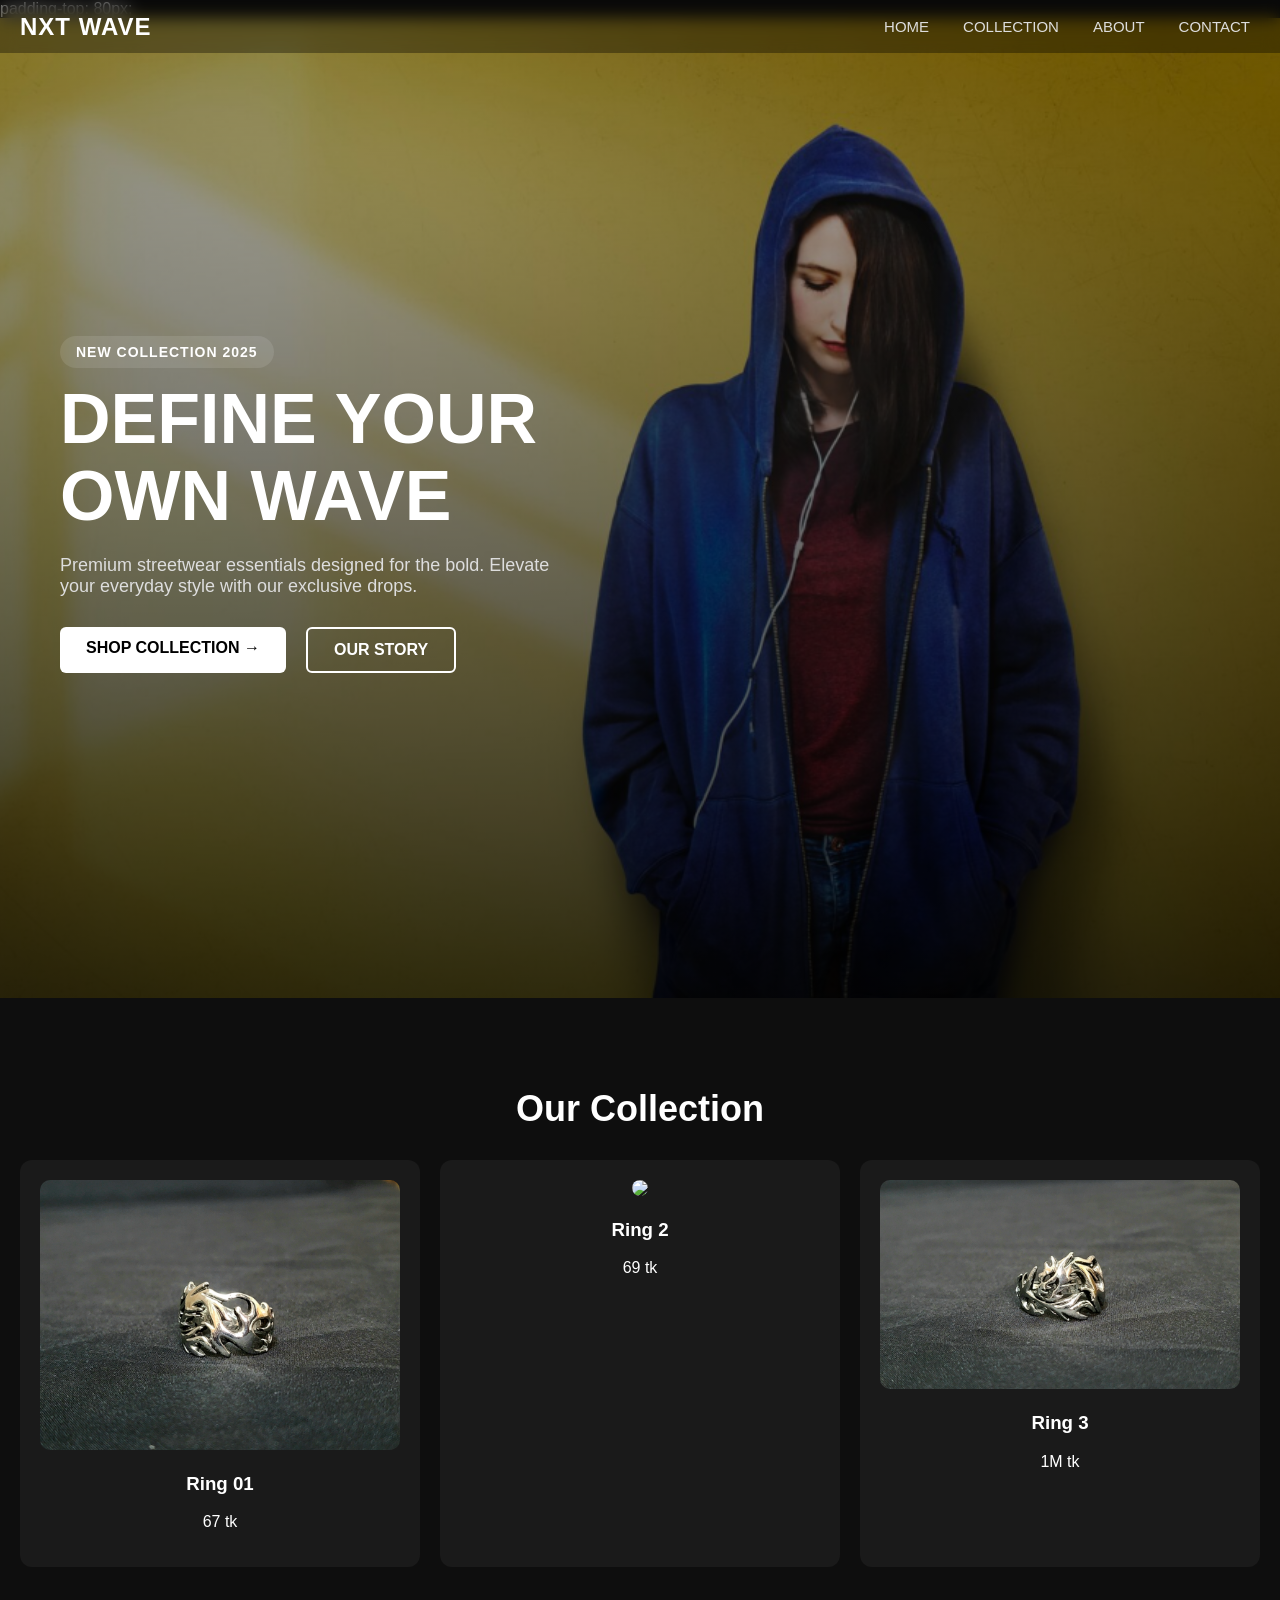
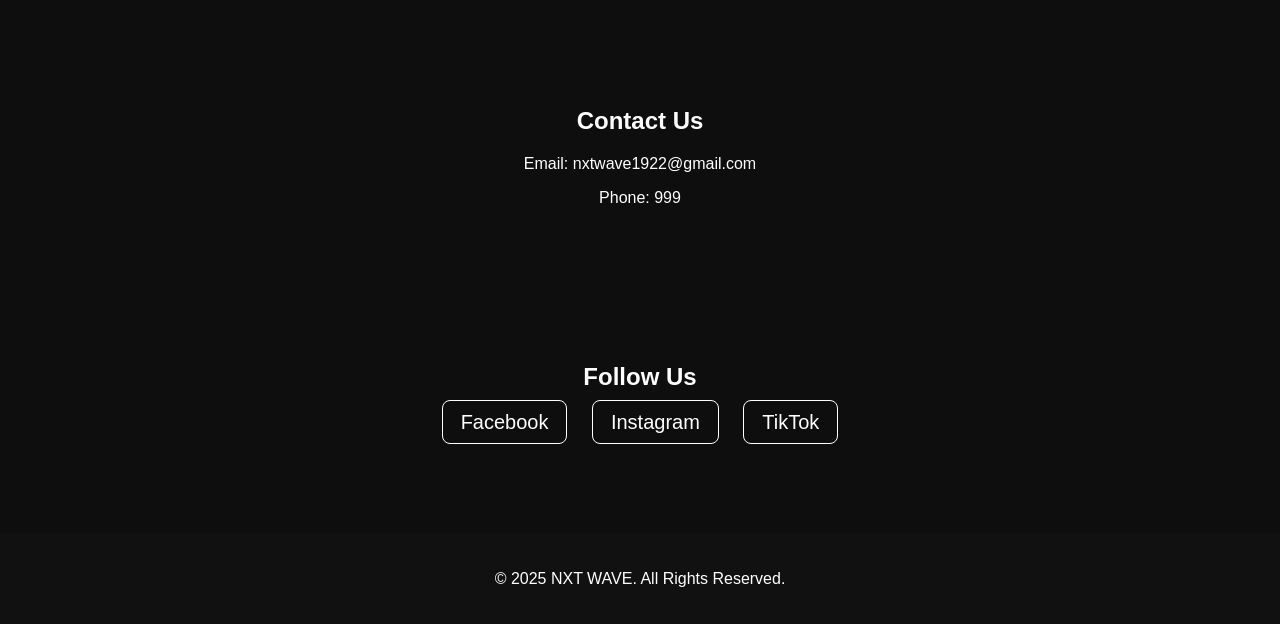
==== index.html @ fdcbdb02 "Add files via upload" ====
<!DOCTYPE html>
<html lang="en">
<head>
    <meta charset="UTF-8" />
    <meta name="viewport" content="width=device-width, initial-scale=1.0" />
    <title>NXT WAVE - Streetwear</title>

    <style>
        
       /* Neon pulsing glow effect */
@keyframes neonPulse {
    0%, 50% {
        box-shadow: 0 0 10px #292929, 0 0 10px #292929, 0 0 10px #292929;
    }
    50% {
        box-shadow: 0 0 10px #292929, 0 0 10px #292929, 0 0 10px #292929;
    }
}

header.glow {
    animation: neonPulse 1.5s infinite alternate;
    background: rgba(0, 0, 0, 0.6);
}


        body {
            margin: 0;
            font-family: Arial, sans-serif;
            background: #0e0e0e;
            color: #fff;
            scroll-behavior: smooth;
        }

        /* =========================
           HEADER
        ========================== */
        /* =========================
   HEADER (FIXED TOP)
========================== */
header {
    display: flex;
    justify-content: space-between;
    align-items: center;
    padding: 12px 20px;
    position: fixed;
    width: 100%;
    top: 0;
    left: 0;
    z-index: 9999;
    background: rgba(0,0,0,0.35);
    backdrop-filter: blur(8px);
    box-sizing: border-box;
}

/* Logo */
.logo span {
    font-size: 24px;
    font-weight: 800;
    letter-spacing: 1px;
}

/* NAVIGATION */
nav {
    display: flex;
    align-items: center;
    gap: 14px;        /* Reduced gap */
}

nav a {
    color: #ddd;
    text-decoration: none;
    font-size: 15px;
    font-weight: 500;
    padding: 6px 10px; /* No margin → no overflow */
    white-space: nowrap;
    transition: 0.3s;
}

nav a:hover {
    color: #fff;
}

/* MOBILE FIX */
@media (max-width: 600px) {

    header {
        padding: 10px 14px;
    }

    nav {
        gap: 10px;   /* tighter gap for small screens */
    }

    nav a {
        font-size: 13px;
        padding: 4px 6px;
    }

    .hero h1 {
        font-size: 40px;
    }
}

        .hero {
            position: relative;
            height: 100vh;
            width: 100%;
            background: url('hero-bg.png') center/cover no-repeat;
            display: flex;
            align-items: center;
            padding: 40px;
            color: white;
        }

        .hero .overlay {
            position: absolute;
            inset: 0;
            background: linear-gradient(
                to bottom,
                rgba(0,0,0,0.3),
                rgba(0,0,0,0.8)
            );
        }

        .hero-content {
            position: relative;
            max-width: 700px;
            z-index: 2;
            padding-left: 20px;
        }

        .tag {
            background: rgba(255,255,255,0.1);
            padding: 8px 16px;
            border-radius: 20px;
            font-size: 14px;
            letter-spacing: 1px;
            font-weight: bold;
        }

        .hero h1 {
            font-size: 70px;
            font-weight: 900;
            margin: 20px 0;
            line-height: 1.1;
        }

        .hero p {
            max-width: 500px;
            font-size: 18px;
            margin-bottom: 30px;
            color: #dddddd;
        }

        .hero-buttons {
            display: flex;
            gap: 20px;
        }

        .btn-white {
            background: white;
            color: black;
            padding: 12px 26px;
            border-radius: 6px;
            font-weight: bold;
            text-decoration: none;
            transition: 0.3s;
        }

        .btn-white:hover {
            opacity: 0.8;
        }

        .btn-outline {
            background: transparent;
            border: 2px solid white;
            color: white;
            padding: 12px 26px;
            border-radius: 6px;
            font-weight: bold;
            text-decoration: none;
            transition: 0.3s;
        }

        .btn-outline:hover {
            background: white;
            color: black;
        }

        /* =========================
           PRODUCTS SECTION
        ========================== */
        .products {
            padding: 60px 20px;
            text-align: center;
        }

        .products h2 {
            font-size: 36px;
            margin-bottom: 30px;
        }

        .product-grid {
            display: grid;
            grid-template-columns: repeat(auto-fit, minmax(250px, 1fr));
            gap: 20px;
        }

        .product {
            background: #1a1a1a;
            padding: 20px;
            border-radius: 12px;
            transition: 0.3s;
        }

        .product:hover {
            transform: scale(1.03);
        }

        .product img {
            width: 100%;
            border-radius: 10px;
        }

        /* =========================
           CONTACT + SOCIALS
        ========================== */
        .contact, .socials {
            padding: 60px 20px;
            text-align: center;
        }

        .socials a {
            color: white;
            text-decoration: none;
            padding: 10px 18px;
            border: 1px solid #fff;
            border-radius: 8px;
            font-size: 20px;
            margin: 0 10px;
            transition: 0.3s;
        }

        .socials a:hover {
            background: white;
            color: black;
        }

        /* =========================
           FOOTER
        ========================== */
        footer {
            text-align: center;
            padding: 20px;
            background: #111;
            margin-top: 40px;
        }
@media (max-width: 600px) {
    header {
        padding: 12px 15px;
    }

    nav a {
        margin-left: 10px;
        font-size: 14px;
    }

    .hero h1 {
        font-size: 42px;
    }
}

    </style>
</head>

<body>
padding-top: 80px; <!-- to offset fixed header -->
    <!-- NEW HEADER -->
    <header>
        <div class="logo">
            <span>NXT WAVE</span>
        </div>

        <nav>
            <a href="#hero">HOME</a>
            <a href="#products">COLLECTION</a>
            <a href="#about">ABOUT</a>
            <a href="#contact">CONTACT</a>
        </nav>
    </header>

    <!-- NEW HERO SECTION -->
    <section id="hero" class="hero">
        <div class="overlay"></div>

        <div class="hero-content">
            <span class="tag">NEW COLLECTION 2025</span>

            <h1>
                DEFINE YOUR<br>
                OWN WAVE
            </h1>

            <p>
                Premium streetwear essentials designed for the bold.
                Elevate your everyday style with our exclusive drops.
            </p>

            <div class="hero-buttons">
                <a href="#products" class="btn-white">SHOP COLLECTION →</a>
                <a href="#about" class="btn-outline">OUR STORY</a>
            </div>
        </div>
    </section>

    <!-- PRODUCTS SECTION -->
    <section id="products" class="products">
        <h2>Our Collection</h2>

        <div class="product-grid">

            <div class="product">
                <img src="ring1.jpg" />
                <h3>Ring 01</h3>
                <p>67 tk</p>
            </div>

            <div class="product">
                <img src="ring2.jpg" />
                <h3>Ring 2</h3>
                <p>69 tk</p>
            </div>

            <div class="product">
                <img src="ring3.jpg" />
                <h3>Ring 3</h3>
                <p>1M tk</p>
            </div>

        </div>
    </section>

    <!-- CONTACT SECTION -->
    <section id="contact" class="contact">
        <h2>Contact Us</h2>
        <p>Email: nxtwave1922@gmail.com</p>
        <p>Phone: 999</p>
    </section>

    <!-- SOCIALS -->
    <section id="socials" class="socials">
        <h2>Follow Us</h2>
        <a href="https://www.facebook.com/profile.php?id=61583204279632" target="_blank">Facebook</a>
        <a href="https://www.instagram.com/nxt.wave1922/" target="_blank">Instagram</a>
        <a href="https://www.tiktok.com/@nxtwave1922" target="_blank">TikTok</a>
    </section>

    <footer>
        <p>© 2025 NXT WAVE. All Rights Reserved.</p>
    </footer>
<script>
    const header = document.querySelector('header');

    window.addEventListener('scroll', () => {
        if (window.scrollY > 50) {  // Change 50 to control when glow appears
            header.classList.add('glow');
        } else {
            header.classList.remove('glow');
        }
    });
</script>

</body>
</html>
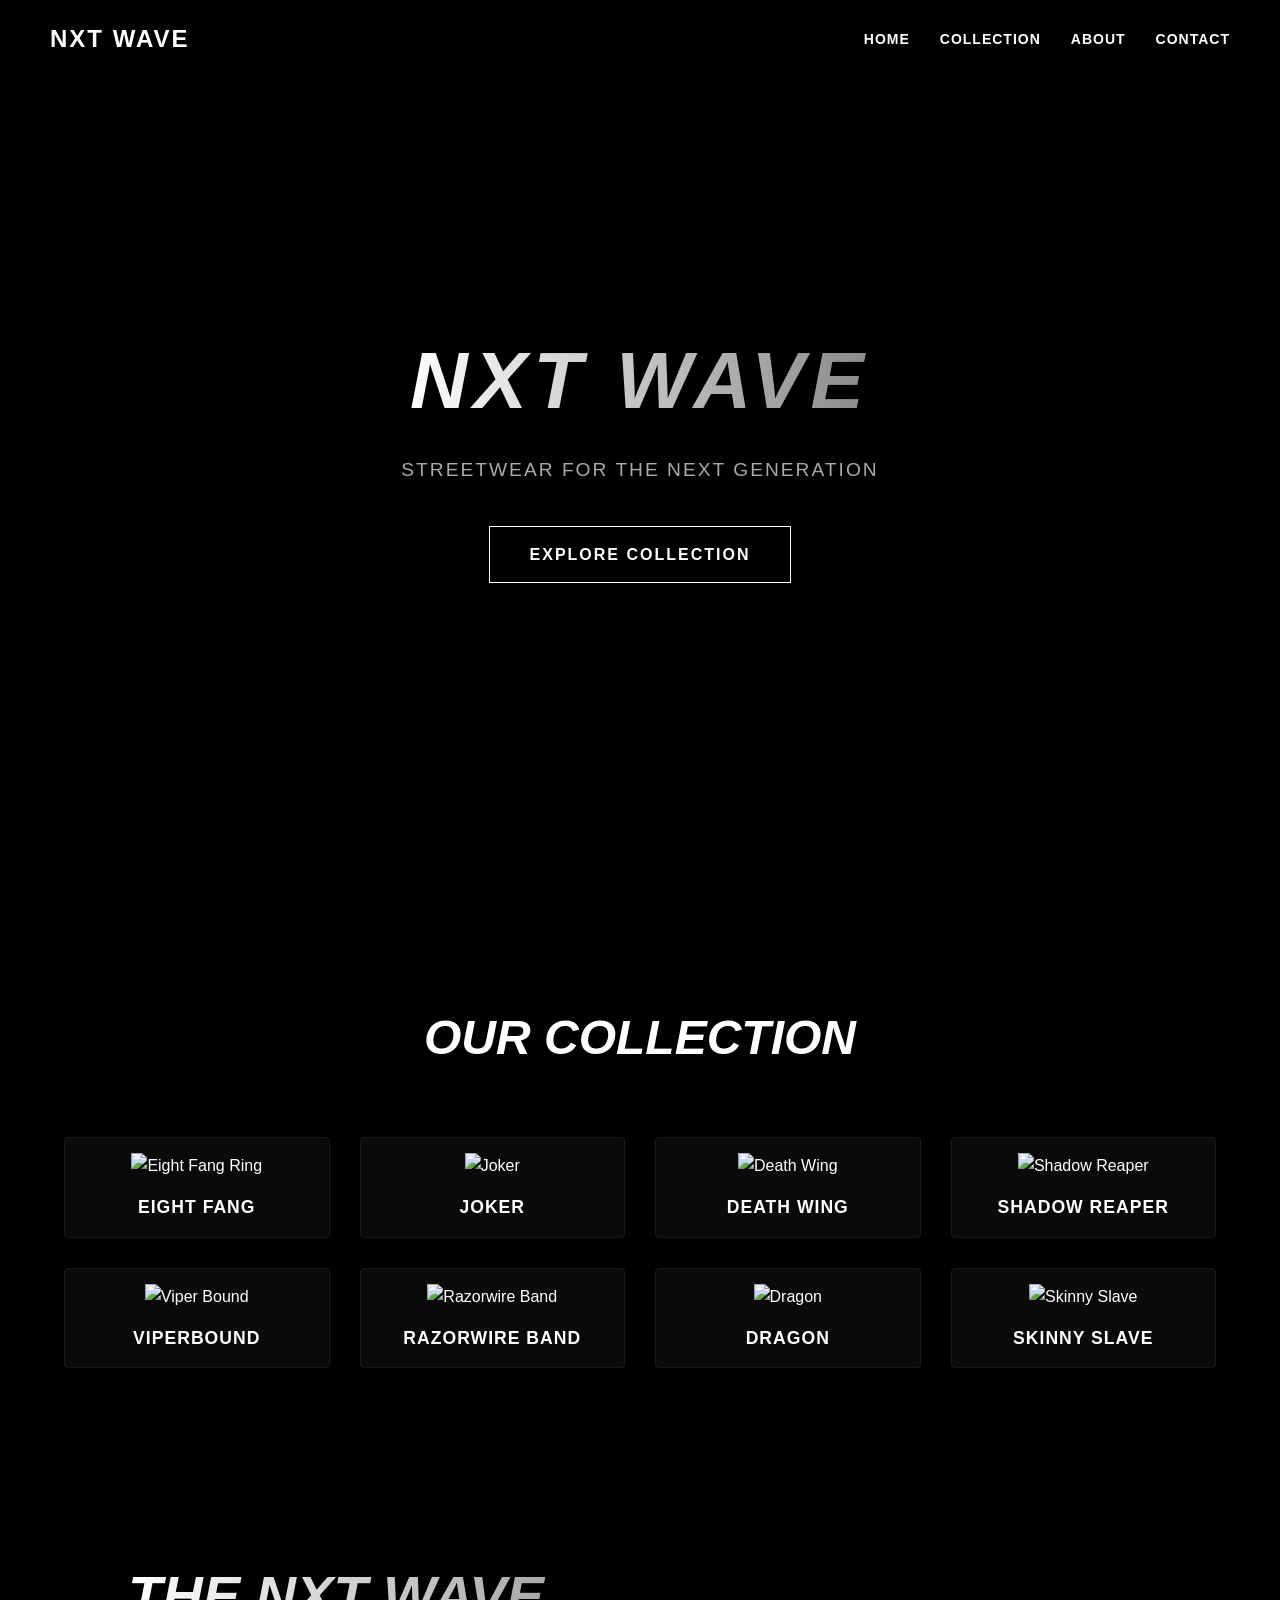
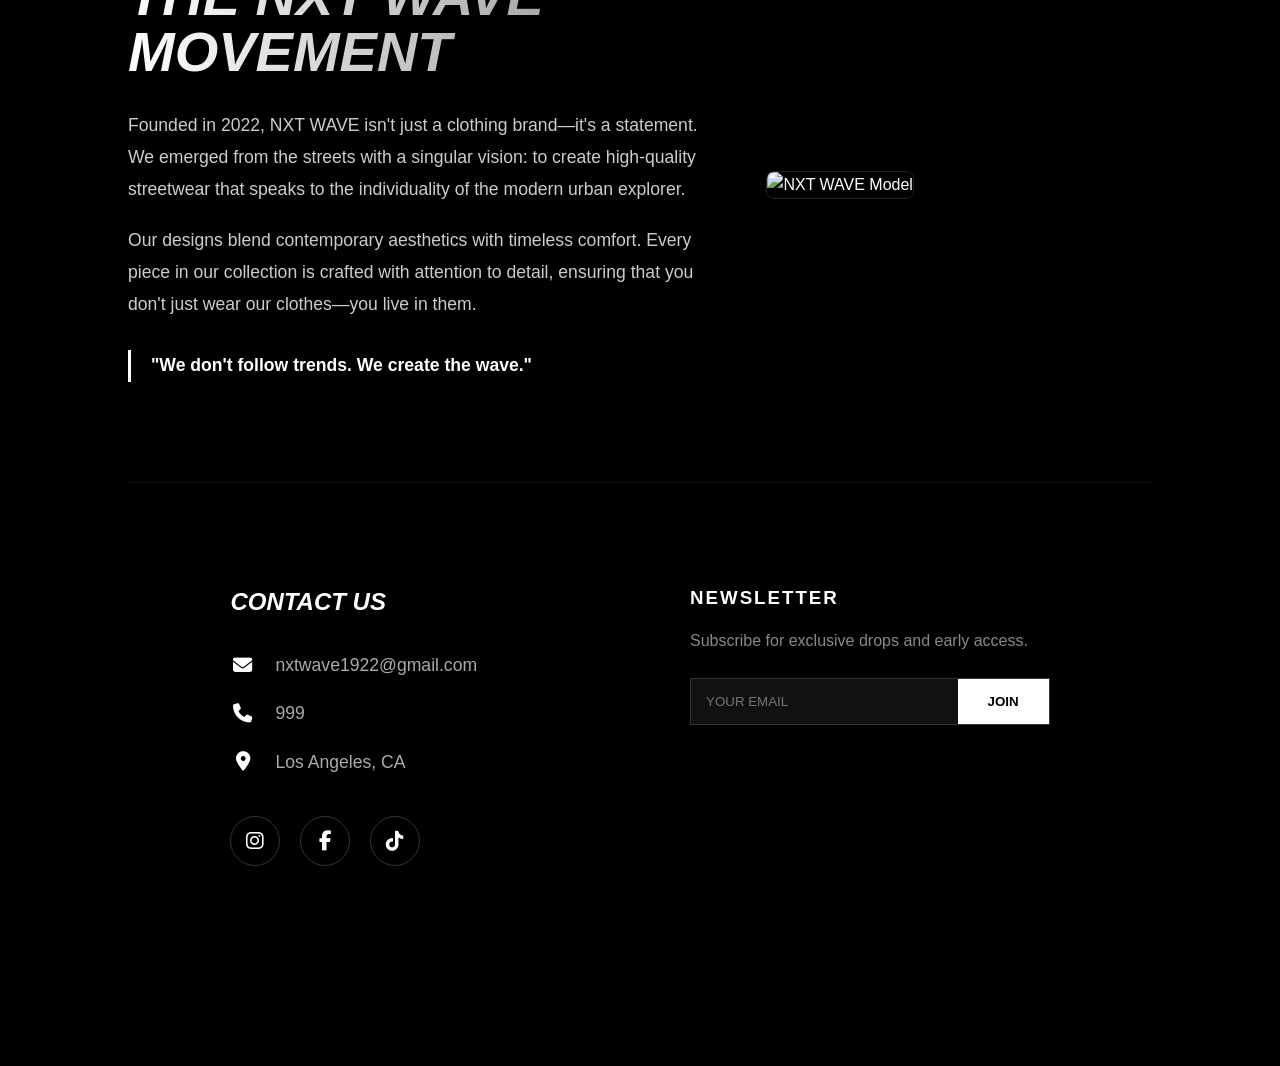
==== commit 9e5234e6: "Add files via upload" ====
--- a/index.html
+++ b/index.html
@@ -1,374 +1,146 @@
 <!DOCTYPE html>
 <html lang="en">
 <head>
-    <meta charset="UTF-8" />
-    <meta name="viewport" content="width=device-width, initial-scale=1.0" />
-    <title>NXT WAVE - Streetwear</title>
+    <link rel="stylesheet" href="https://cdnjs.cloudflare.com/ajax/libs/font-awesome/6.5.0/css/all.min.css">
+  <meta charset="UTF-8" />
+  <meta name="viewport" content="width=device-width, initial-scale=1.0" />
+  <title>NXT WAVE</title>
 
-    <style>
-        
-       /* Neon pulsing glow effect */
-@keyframes neonPulse {
-    0%, 50% {
-        box-shadow: 0 0 10px #292929, 0 0 10px #292929, 0 0 10px #292929;
-    }
-    50% {
-        box-shadow: 0 0 10px #292929, 0 0 10px #292929, 0 0 10px #292929;
-    }
-}
+  <!-- CSS link -->
+  <link rel="stylesheet" href="style.css">
+</head>
+<body>
 
-header.glow {
-    animation: neonPulse 1.5s infinite alternate;
-    background: rgba(0, 0, 0, 0.6);
-}
+  <!-- NAVBAR -->
+  <nav class="navbar">
+    <div class="logo">NXT WAVE</div>
+    <ul>
+      <li><a href="#home">Home</a></li>
+      <li><a href="#collection">Collection</a></li>
+      <li><a href="#about">About</a></li>
+      <li><a href="#contact">Contact</a></li>
+    </ul>
+  </nav>
+
+  <!-- HOME -->
+  <section id="home" class="home">
+  <div class="home-content">
+    <h1 class="brand">NXT WAVE</h1>
+    <p class="tagline">Streetwear for the Next Generation</p>
+
+    <a href="#collection" class="cta-btn">Explore Collection</a>
+  </div>
+</section>
 
 
-        body {
-            margin: 0;
-            font-family: Arial, sans-serif;
-            background: #0e0e0e;
-            color: #fff;
-            scroll-behavior: smooth;
-        }
+  <!-- COLLECTION -->
+<section id="collection" class="section collection">
+  <h2>Our Collection</h2>
+  <div class="product-grid">
+    <div class="product-card">
+      <img src="images/eight-fang.png" alt="Eight Fang Ring">
+      <h3>Eight Fang</h3>
+    </div>
 
-        /* =========================
-           HEADER
-        ========================== */
-        /* =========================
-   HEADER (FIXED TOP)
-========================== */
-header {
-    display: flex;
-    justify-content: space-between;
-    align-items: center;
-    padding: 12px 20px;
-    position: fixed;
-    width: 100%;
-    top: 0;
-    left: 0;
-    z-index: 9999;
-    background: rgba(0,0,0,0.35);
-    backdrop-filter: blur(8px);
-    box-sizing: border-box;
-}
+    <div class="product-card">
+      <img src="images/joker.png" alt="Joker">
+      <h3>Joker</h3>
+    </div>
 
-/* Logo */
-.logo span {
-    font-size: 24px;
-    font-weight: 800;
-    letter-spacing: 1px;
-}
+    <div class="product-card">
+      <img src="images/Death_Wing.png" alt="Death Wing">
+      <h3>Death Wing</h3>
+    </div>
 
-/* NAVIGATION */
-nav {
-    display: flex;
-    align-items: center;
-    gap: 14px;        /* Reduced gap */
-}
+    <div class="product-card">
+      <img src="images/shadow.png" alt="Shadow Reaper">
+      <h3>Shadow Reaper</h3>
+    </div>
 
-nav a {
-    color: #ddd;
-    text-decoration: none;
-    font-size: 15px;
-    font-weight: 500;
-    padding: 6px 10px; /* No margin → no overflow */
-    white-space: nowrap;
-    transition: 0.3s;
-}
+    <div class="product-card">
+      <img src="images/Viper Bound.png" alt="Viper Bound">
+      <h3>Viperbound</h3>
+    </div>
 
-nav a:hover {
-    color: #fff;
-}
+    <div class="product-card">
+      <img src="images/Razorwire Band.png" alt="Razorwire Band">
+      <h3>Razorwire Band</h3>
+    </div>
 
-/* MOBILE FIX */
-@media (max-width: 600px) {
+    <div class="product-card">
+      <img src="images/dragon.jpg" alt="Dragon">
+      <h3>Dragon</h3>
+    </div>
+     <div class="product-card">
+      <img src="images/Slave.jpg" alt="Skinny Slave">
+      <h3>Skinny Slave </h3>
+    </div>
+  </div>
+</section>
 
-    header {
-        padding: 10px 14px;
-    }
 
-    nav {
-        gap: 10px;   /* tighter gap for small screens */
-    }
+   
 
-    nav a {
-        font-size: 13px;
-        padding: 4px 6px;
-    }
+    <!-- Add more products here -->
+  </div>
+</section>
 
-    .hero h1 {
-        font-size: 40px;
-    }
-}
 
-        .hero {
-            position: relative;
-            height: 100vh;
-            width: 100%;
-            background: url('hero-bg.png') center/cover no-repeat;
-            display: flex;
-            align-items: center;
-            padding: 40px;
-            color: white;
-        }
+  <!-- ABOUT -->
+<section id="about" class="about-container">
+  <div class="about-content">
+    <div class="about-text">
+      <h1 class="about-title">THE NXT WAVE MOVEMENT</h1>
+      <p>Founded in 2022, NXT WAVE isn't just a clothing brand—it's a statement. We emerged from the streets with a singular vision: to create high-quality streetwear that speaks to the individuality of the modern urban explorer.</p>
+      <p>Our designs blend contemporary aesthetics with timeless comfort. Every piece in our collection is crafted with attention to detail, ensuring that you don't just wear our clothes—you live in them.</p>
+      <p class="about-quote">"We don't follow trends. We create the wave."</p>
+    </div>
+    <div class="about-image">
+      <img src="images/handimage-about.png" alt="NXT WAVE Model">
+    </div>
+  </div>
 
-        .hero .overlay {
-            position: absolute;
-            inset: 0;
-            background: linear-gradient(
-                to bottom,
-                rgba(0,0,0,0.3),
-                rgba(0,0,0,0.8)
-            );
-        }
+  
+<!-- CONTACT -->
+<section id="contact" class="section contact-container">
+  <div class="contact-grid">
+    
+    <div class="contact-info">
+      <h2>CONTACT US</h2>
+      
+      <div class="info-item">
+        <i class="fas fa-envelope"></i>
+        <p>nxtwave1922@gmail.com</p>
+      </div>
+      
+      <div class="info-item">
+        <i class="fas fa-phone"></i>
+        <p>999</p>
+      </div>
+      
+      <div class="info-item">
+        <i class="fas fa-map-marker-alt"></i>
+        <p>Los Angeles, CA</p>
+      </div>
 
-        .hero-content {
-            position: relative;
-            max-width: 700px;
-            z-index: 2;
-            padding-left: 20px;
-        }
+      <div class="socials">
+        <a href="https://www.instagram.com/nxt.wave1922/" target="_blank"><i class="fab fa-instagram"></i></a>
+        <a href="https://www.facebook.com/profile.php?id=61583204279632" target="_blank"><i class="fab fa-facebook-f"></i></a>
+        <a href="https://www.tiktok.com/@nxtwave1922" target="_blank"><i class="fab fa-tiktok"></i></a>
+      </div>
+    </div>
 
-        .tag {
-            background: rgba(255,255,255,0.1);
-            padding: 8px 16px;
-            border-radius: 20px;
-            font-size: 14px;
-            letter-spacing: 1px;
-            font-weight: bold;
-        }
+    <div class="contact-form-area">
+      <h3>NEWSLETTER</h3>
+      <p>Subscribe for exclusive drops and early access.</p>
+      <form class="newsletter-form">
+        <input type="email" placeholder="YOUR EMAIL" required>
+        <button type="submit">JOIN</button>
+      </form>
+    </div>
 
-        .hero h1 {
-            font-size: 70px;
-            font-weight: 900;
-            margin: 20px 0;
-            line-height: 1.1;
-        }
-
-        .hero p {
-            max-width: 500px;
-            font-size: 18px;
-            margin-bottom: 30px;
-            color: #dddddd;
-        }
-
-        .hero-buttons {
-            display: flex;
-            gap: 20px;
-        }
-
-        .btn-white {
-            background: white;
-            color: black;
-            padding: 12px 26px;
-            border-radius: 6px;
-            font-weight: bold;
-            text-decoration: none;
-            transition: 0.3s;
-        }
-
-        .btn-white:hover {
-            opacity: 0.8;
-        }
-
-        .btn-outline {
-            background: transparent;
-            border: 2px solid white;
-            color: white;
-            padding: 12px 26px;
-            border-radius: 6px;
-            font-weight: bold;
-            text-decoration: none;
-            transition: 0.3s;
-        }
-
-        .btn-outline:hover {
-            background: white;
-            color: black;
-        }
-
-        /* =========================
-           PRODUCTS SECTION
-        ========================== */
-        .products {
-            padding: 60px 20px;
-            text-align: center;
-        }
-
-        .products h2 {
-            font-size: 36px;
-            margin-bottom: 30px;
-        }
-
-        .product-grid {
-            display: grid;
-            grid-template-columns: repeat(auto-fit, minmax(250px, 1fr));
-            gap: 20px;
-        }
-
-        .product {
-            background: #1a1a1a;
-            padding: 20px;
-            border-radius: 12px;
-            transition: 0.3s;
-        }
-
-        .product:hover {
-            transform: scale(1.03);
-        }
-
-        .product img {
-            width: 100%;
-            border-radius: 10px;
-        }
-
-        /* =========================
-           CONTACT + SOCIALS
-        ========================== */
-        .contact, .socials {
-            padding: 60px 20px;
-            text-align: center;
-        }
-
-        .socials a {
-            color: white;
-            text-decoration: none;
-            padding: 10px 18px;
-            border: 1px solid #fff;
-            border-radius: 8px;
-            font-size: 20px;
-            margin: 0 10px;
-            transition: 0.3s;
-        }
-
-        .socials a:hover {
-            background: white;
-            color: black;
-        }
-
-        /* =========================
-           FOOTER
-        ========================== */
-        footer {
-            text-align: center;
-            padding: 20px;
-            background: #111;
-            margin-top: 40px;
-        }
-@media (max-width: 600px) {
-    header {
-        padding: 12px 15px;
-    }
-
-    nav a {
-        margin-left: 10px;
-        font-size: 14px;
-    }
-
-    .hero h1 {
-        font-size: 42px;
-    }
-}
-
-    </style>
-</head>
-
-<body>
-padding-top: 80px; <!-- to offset fixed header -->
-    <!-- NEW HEADER -->
-    <header>
-        <div class="logo">
-            <span>NXT WAVE</span>
-        </div>
-
-        <nav>
-            <a href="#hero">HOME</a>
-            <a href="#products">COLLECTION</a>
-            <a href="#about">ABOUT</a>
-            <a href="#contact">CONTACT</a>
-        </nav>
-    </header>
-
-    <!-- NEW HERO SECTION -->
-    <section id="hero" class="hero">
-        <div class="overlay"></div>
-
-        <div class="hero-content">
-            <span class="tag">NEW COLLECTION 2025</span>
-
-            <h1>
-                DEFINE YOUR<br>
-                OWN WAVE
-            </h1>
-
-            <p>
-                Premium streetwear essentials designed for the bold.
-                Elevate your everyday style with our exclusive drops.
-            </p>
-
-            <div class="hero-buttons">
-                <a href="#products" class="btn-white">SHOP COLLECTION →</a>
-                <a href="#about" class="btn-outline">OUR STORY</a>
-            </div>
-        </div>
-    </section>
-
-    <!-- PRODUCTS SECTION -->
-    <section id="products" class="products">
-        <h2>Our Collection</h2>
-
-        <div class="product-grid">
-
-            <div class="product">
-                <img src="ring1.jpg" />
-                <h3>Ring 01</h3>
-                <p>67 tk</p>
-            </div>
-
-            <div class="product">
-                <img src="ring2.jpg" />
-                <h3>Ring 2</h3>
-                <p>69 tk</p>
-            </div>
-
-            <div class="product">
-                <img src="ring3.jpg" />
-                <h3>Ring 3</h3>
-                <p>1M tk</p>
-            </div>
-
-        </div>
-    </section>
-
-    <!-- CONTACT SECTION -->
-    <section id="contact" class="contact">
-        <h2>Contact Us</h2>
-        <p>Email: nxtwave1922@gmail.com</p>
-        <p>Phone: 999</p>
-    </section>
-
-    <!-- SOCIALS -->
-    <section id="socials" class="socials">
-        <h2>Follow Us</h2>
-        <a href="https://www.facebook.com/profile.php?id=61583204279632" target="_blank">Facebook</a>
-        <a href="https://www.instagram.com/nxt.wave1922/" target="_blank">Instagram</a>
-        <a href="https://www.tiktok.com/@nxtwave1922" target="_blank">TikTok</a>
-    </section>
-
-    <footer>
-        <p>© 2025 NXT WAVE. All Rights Reserved.</p>
-    </footer>
-<script>
-    const header = document.querySelector('header');
-
-    window.addEventListener('scroll', () => {
-        if (window.scrollY > 50) {  // Change 50 to control when glow appears
-            header.classList.add('glow');
-        } else {
-            header.classList.remove('glow');
-        }
-    });
-</script>
-
+  </div> </section>
+  <!-- JS link -->
+  <script src="script.js"></script>
 </body>
 </html>
--- a/style.css
+++ b/style.css
@@ -0,0 +1,431 @@
+/* GLOBAL STYLES */
+* {
+  margin: 0;
+  padding: 0;
+  box-sizing: border-box;
+}
+
+html {
+  scroll-behavior: smooth;
+}
+
+body {
+  font-family: Arial, sans-serif;
+  background: #000;
+  color: #fff;
+  line-height: 1.6;
+}
+
+/* NAVBAR */
+.navbar {
+  position: fixed;
+  top: 0;
+  width: 100%;
+  padding: 20px 50px;
+  display: flex;
+  justify-content: space-between;
+  align-items: center;
+  background: rgba(0, 0, 0, 0.8);
+  backdrop-filter: blur(10px);
+  transition: background 0.3s ease;
+  z-index: 1000;
+}
+
+.logo {
+  font-size: 24px;
+  font-weight: 900;
+  letter-spacing: 2px;
+  text-transform: uppercase;
+}
+
+.navbar ul {
+  list-style: none;
+  display: flex;
+  gap: 30px;
+}
+
+.navbar a {
+  color: white;
+  text-decoration: none;
+  font-size: 14px;
+  font-weight: 600;
+  text-transform: uppercase;
+  letter-spacing: 1px;
+  transition: color 0.3s;
+}
+
+.navbar a:hover {
+  color: #888;
+}
+
+/* HOME SECTION */
+.home {
+  min-height: 100vh;
+  display: flex;
+  align-items: center;
+  justify-content: center;
+  text-align: center;
+  background: 
+    linear-gradient(rgba(0,0,0,0.6), rgba(0,0,0,0.9)),
+    url("images/hero.webp");
+  background-size: cover;
+  background-position: center;
+  background-attachment: fixed;
+}
+
+.home-content {
+  animation: fadeUp 1.2s ease;
+}
+
+.brand {
+  font-size: clamp(48px, 8vw, 80px);
+  letter-spacing: 6px;
+  font-weight: 900;
+  font-style: italic;
+  background: linear-gradient(90deg, #ffffff, #888888);
+  -webkit-background-clip: text;
+  -webkit-text-fill-color: transparent;
+  text-transform: uppercase;
+}
+
+.tagline {
+  margin-top: 10px;
+  font-size: 1.2rem;
+  color: #aaa;
+  letter-spacing: 2px;
+  text-transform: uppercase;
+}
+
+.cta-btn {
+  display: inline-block;
+  margin-top: 40px;
+  padding: 15px 40px;
+  border: 1px solid white;
+  color: white;
+  text-decoration: none;
+  font-weight: bold;
+  letter-spacing: 2px;
+  text-transform: uppercase;
+  transition: 0.4s ease;
+}
+
+.cta-btn:hover {
+  background: white;
+  color: black;
+  box-shadow: 0 0 20px rgba(255,255,255,0.4);
+}
+
+/* COLLECTION SECTION */
+.section {
+  padding: 100px 5%;
+}
+
+.collection h2 {
+  text-align: center;
+  margin-bottom: 60px;
+  font-size: 3rem;
+  text-transform: uppercase;
+  font-style: italic;
+}
+
+.product-grid {
+  display: grid;
+  grid-template-columns: repeat(auto-fit, minmax(250px, 1fr));
+  gap: 30px;
+}
+
+.product-card {
+  background: #0a0a0a;
+  border: 1px solid #1a1a1a;
+  border-radius: 4px;
+  text-align: center;
+  padding: 15px;
+  transition: all 0.3s ease;
+}
+
+.product-card img {
+  width: 100%;
+  aspect-ratio: 3/4;
+  object-fit: cover;
+  margin-bottom: 15px;
+}
+
+.product-card h3 {
+  font-size: 1.1rem;
+  text-transform: uppercase;
+  letter-spacing: 1px;
+}
+
+.product-card:hover {
+  border-color: #555;
+  transform: translateY(-5px);
+}
+
+/* ABOUT SECTION */
+/* Adjusted About Section (Dark Theme) */
+.about-container {
+  padding: 100px 10%;
+  background: #000; /* Matches your body */
+  color: #fff;
+}
+
+.about-content {
+  display: flex;
+  align-items: center;
+  gap: 60px;
+  margin-bottom: 80px;
+}
+
+.about-text {
+  flex: 1.2; /* Gives text a bit more room */
+}
+
+.about-title {
+  font-size: 3.5rem;
+  font-weight: 900;
+  font-style: italic;
+  text-transform: uppercase;
+  line-height: 1;
+  margin-bottom: 30px;
+  /* Matching your .brand gradient style slightly */
+  background: linear-gradient(90deg, #ffffff, #888888);
+  -webkit-background-clip: text;
+  -webkit-text-fill-color: transparent;
+}
+
+.about-text p {
+  line-height: 1.8;
+  margin-bottom: 20px;
+  color: #ccc; /* Softer white for readability */
+  font-size: 1.1rem;
+}
+
+.about-quote {
+  font-weight: bold;
+  font-size: 1.3rem;
+  color: #fff !important;
+  margin-top: 30px;
+  border-left: 3px solid #fff; /* Adds a clean vertical line */
+  padding-left: 20px;
+}
+
+.about-image {
+  flex: 0.8;
+}
+
+.about-image img {
+  width: 100%;
+  border-radius: 8px;
+  filter: grayscale(20%); /* Optional: gives a moodier streetwear look */
+  border: 1px solid #222;
+}
+
+/* Bottom Footer/Newsletter Info */
+.footer-info {
+  display: flex;
+  justify-content: space-between;
+  border-top: 1px solid #222; /* Subtle dark divider */
+  padding-top: 50px;
+  gap: 40px;
+}
+
+.footer-info h3 {
+  font-weight: bold;
+  margin-bottom: 20px;
+  letter-spacing: 2px;
+  font-size: 1.2rem;
+  color: #fff;
+}
+
+.contact-us p {
+  color: #aaa;
+  margin-bottom: 10px;
+  display: flex;
+  align-items: center;
+  gap: 10px;
+}
+
+.newsletter-form {
+  display: flex;
+  margin-top: 15px;
+}
+
+.newsletter-form input {
+  padding: 12px;
+  border: 1px solid #333;
+  background: #111; /* Dark input field */
+  color: #fff;
+  flex-grow: 1;
+}
+
+.newsletter-form button {
+  background: #fff;
+  color: #000;
+  border: none;
+  padding: 10px 25px;
+  cursor: pointer;
+  font-weight: bold;
+  transition: 0.3s;
+}
+
+.newsletter-form button:hover {
+  background: #ccc;
+}
+
+/* Bottom Info/Newsletter Styling */
+.footer-info {
+  display: flex;
+  justify-content: space-between;
+  border-top: 1px solid #ddd;
+  padding-top: 40px;
+}
+
+.footer-info h3 {
+  font-weight: bold;
+  margin-bottom: 15px;
+  letter-spacing: 1px;
+}
+
+.newsletter-form {
+  display: flex;
+  margin-top: 15px;
+}
+
+.newsletter-form input {
+  padding: 10px;
+  border: 1px solid #eee;
+  background: #f9f9f9;
+  flex-grow: 1;
+}
+
+.newsletter-form button {
+  background: #000;
+  color: #fff;
+  border: none;
+  padding: 10px 25px;
+  cursor: pointer;
+  font-weight: bold;
+}
+/* CONTACT & NEWSLETTER SECTION (FIXED ALIGNMENT) */
+.contact-container {
+  padding: 100px 10%;
+  background: #000;
+  border-top: 1px solid #111;
+}
+
+.contact-grid {
+  display: flex;
+  justify-content: space-between;
+  gap: 100px; /* Space between Info and Newsletter */
+  flex-wrap: wrap;
+}
+
+.contact-info, .contact-form-area {
+  flex: 1;
+  min-width: 300px;
+}
+
+.contact-info h2 {
+  margin-bottom: 30px;
+  font-style: italic;
+}
+
+/* Icons side-by-side with text */
+.info-item {
+  display: flex;
+  align-items: center;
+  gap: 20px;
+  margin-bottom: 20px;
+}
+
+.info-item i {
+  font-size: 1.2rem;
+  color: #fff;
+  width: 25px; /* Ensures text aligns vertically even if icons have different widths */
+  text-align: center;
+}
+
+.info-item p {
+  color: #aaa;
+  font-size: 1.1rem;
+}
+
+/* Newsletter Styles */
+.contact-form-area h3 {
+  letter-spacing: 2px;
+  margin-bottom: 15px;
+}
+
+.contact-form-area p {
+  color: #888;
+  margin-bottom: 25px;
+}
+
+.newsletter-form {
+  display: flex;
+  border: 1px solid #333;
+}
+
+.newsletter-form input {
+  background: #111;
+  border: none;
+  padding: 15px;
+  color: white;
+  flex-grow: 1;
+  outline: none;
+}
+
+.newsletter-form button {
+  background: #fff;
+  color: #000;
+  border: none;
+  padding: 0 30px;
+  font-weight: 900;
+  text-transform: uppercase;
+  cursor: pointer;
+  transition: 0.3s;
+}
+
+.newsletter-form button:hover {
+  background: #888;
+}
+
+/* SOCIAL ICONS (No Underlines) */
+.socials {
+  margin-top: 40px;
+  display: flex;
+  gap: 20px;
+}
+
+.socials a {
+  text-decoration: none !important;
+  width: 50px;
+  height: 50px;
+  display: flex;
+  align-items: center;
+  justify-content: center;
+  color: white;
+  font-size: 20px;
+  border: 1px solid #333;
+  border-radius: 50%;
+  transition: 0.3s;
+}
+
+.socials a:hover {
+  background: white;
+  color: black;
+  transform: translateY(-5px);
+}
+
+/* ANIMATIONS */
+@keyframes fadeUp {
+  from { opacity: 0; transform: translateY(40px); }
+  to { opacity: 1; transform: translateY(0); }
+}
+
+/* MOBILE ADJUSTMENTS */
+@media (max-width: 768px) {
+  .navbar { padding: 15px 20px; }
+  .contact-grid { gap: 50px; }
+  .about-title { font-size: 2.5rem; }
+}
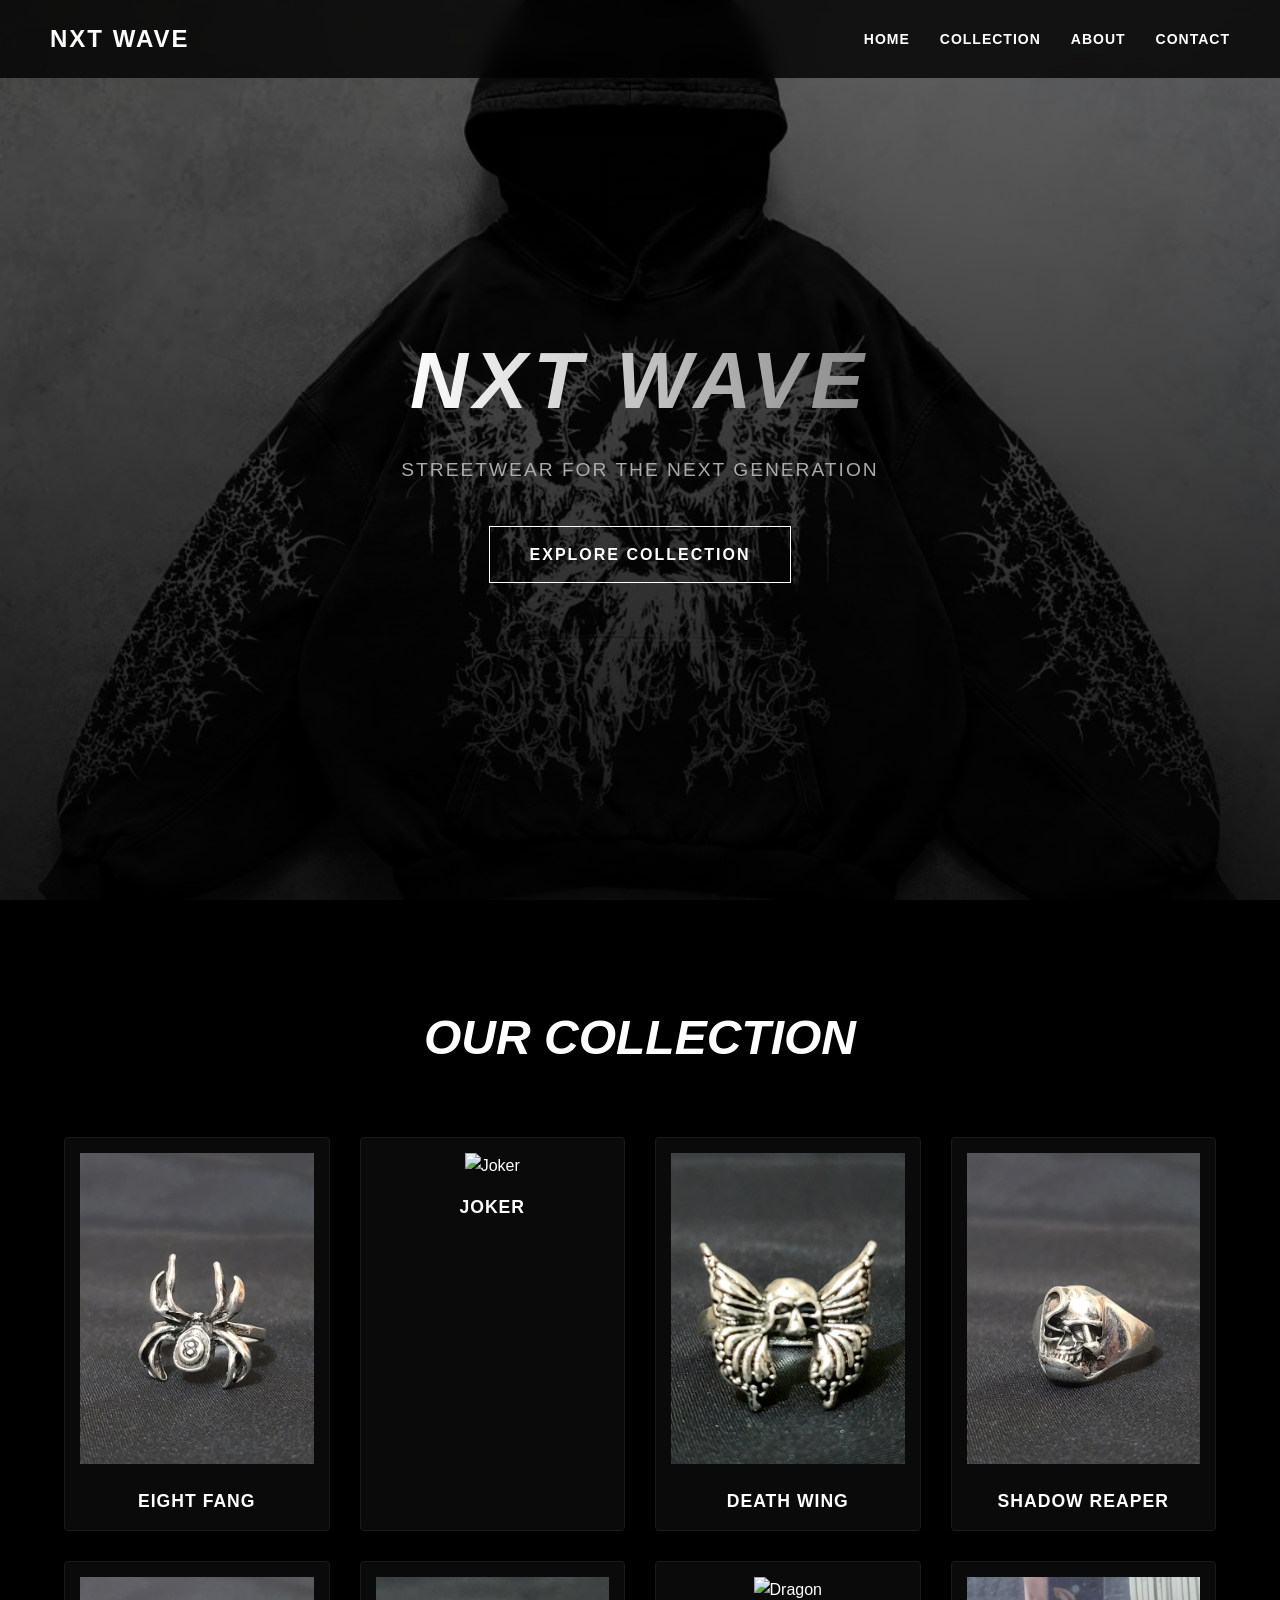
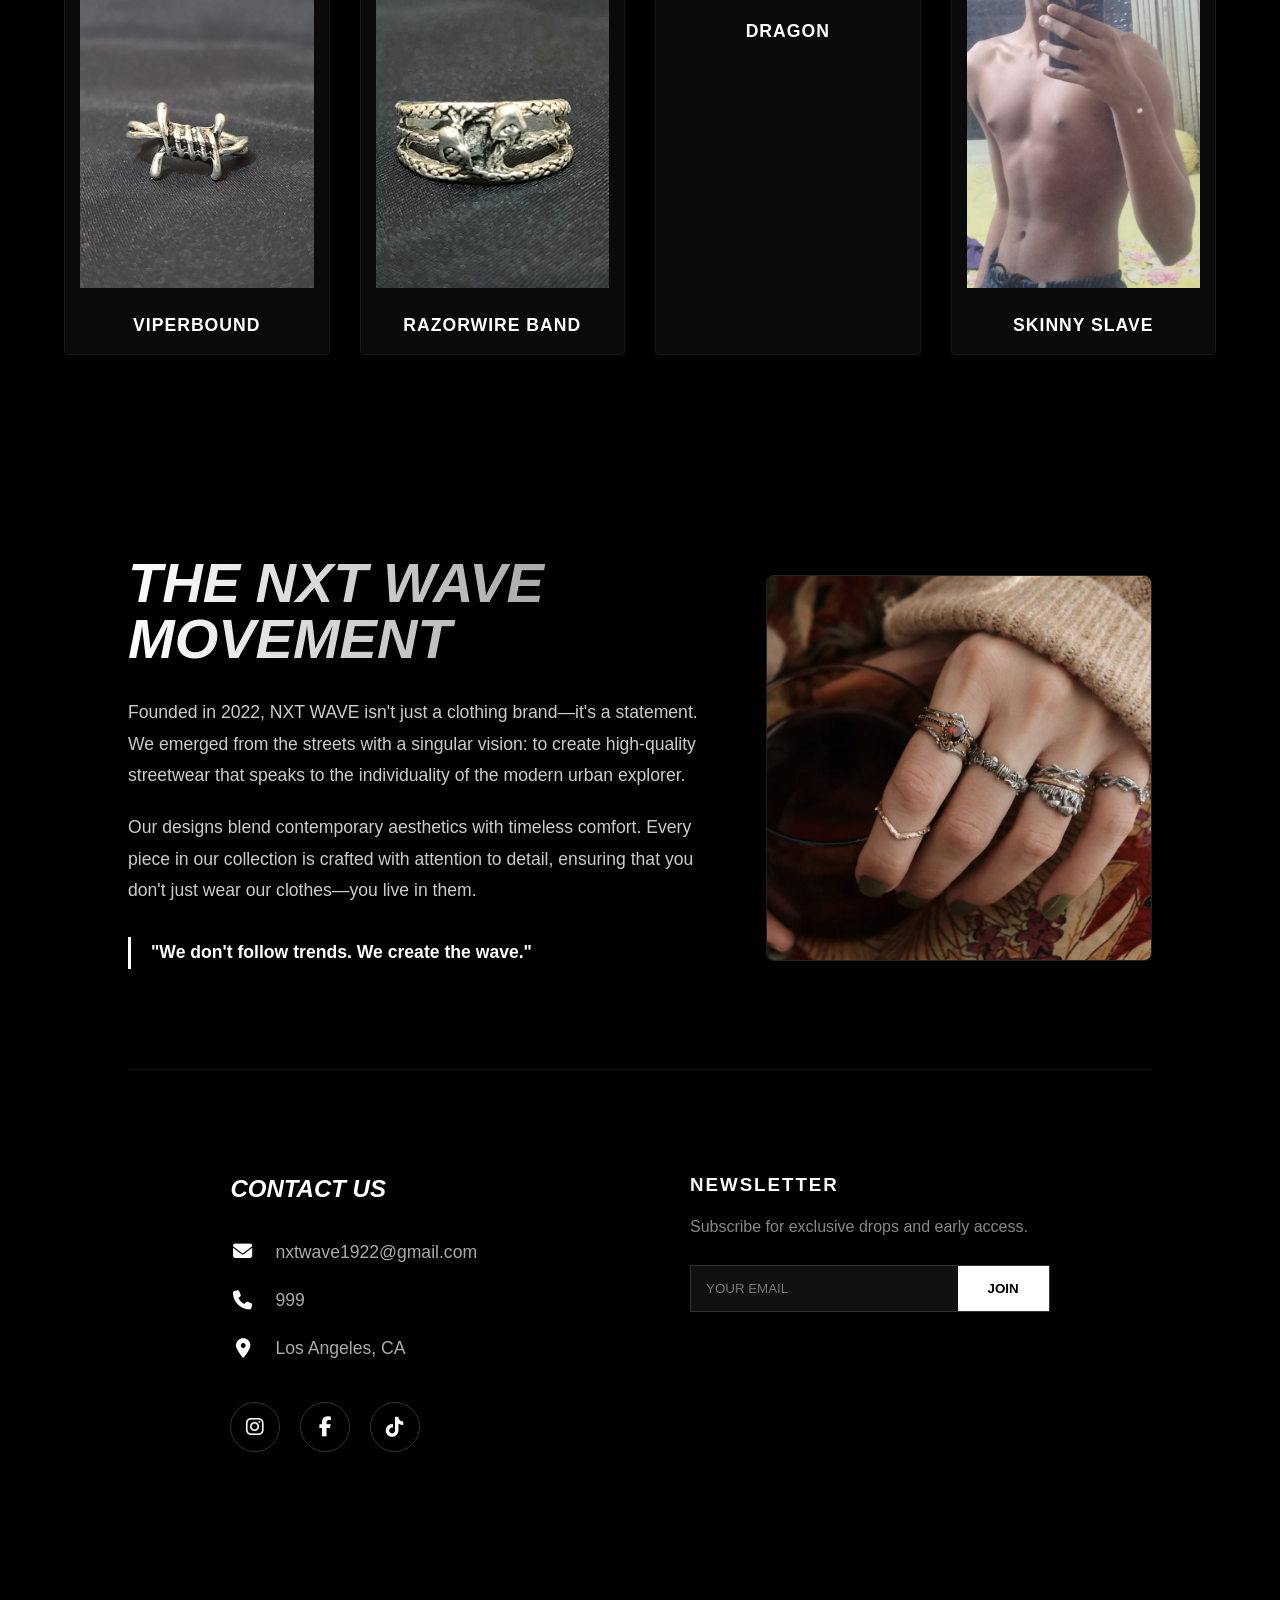
==== commit e22e3617: "Full NXT WAVE website update" ====
--- a/index.html
+++ b/index.html
@@ -1,146 +1,146 @@
-<!DOCTYPE html>
-<html lang="en">
-<head>
-    <link rel="stylesheet" href="https://cdnjs.cloudflare.com/ajax/libs/font-awesome/6.5.0/css/all.min.css">
-  <meta charset="UTF-8" />
-  <meta name="viewport" content="width=device-width, initial-scale=1.0" />
-  <title>NXT WAVE</title>
-
-  <!-- CSS link -->
-  <link rel="stylesheet" href="style.css">
-</head>
-<body>
-
-  <!-- NAVBAR -->
-  <nav class="navbar">
-    <div class="logo">NXT WAVE</div>
-    <ul>
-      <li><a href="#home">Home</a></li>
-      <li><a href="#collection">Collection</a></li>
-      <li><a href="#about">About</a></li>
-      <li><a href="#contact">Contact</a></li>
-    </ul>
-  </nav>
-
-  <!-- HOME -->
-  <section id="home" class="home">
-  <div class="home-content">
-    <h1 class="brand">NXT WAVE</h1>
-    <p class="tagline">Streetwear for the Next Generation</p>
-
-    <a href="#collection" class="cta-btn">Explore Collection</a>
-  </div>
-</section>
-
-
-  <!-- COLLECTION -->
-<section id="collection" class="section collection">
-  <h2>Our Collection</h2>
-  <div class="product-grid">
-    <div class="product-card">
-      <img src="images/eight-fang.png" alt="Eight Fang Ring">
-      <h3>Eight Fang</h3>
-    </div>
-
-    <div class="product-card">
-      <img src="images/joker.png" alt="Joker">
-      <h3>Joker</h3>
-    </div>
-
-    <div class="product-card">
-      <img src="images/Death_Wing.png" alt="Death Wing">
-      <h3>Death Wing</h3>
-    </div>
-
-    <div class="product-card">
-      <img src="images/shadow.png" alt="Shadow Reaper">
-      <h3>Shadow Reaper</h3>
-    </div>
-
-    <div class="product-card">
-      <img src="images/Viper Bound.png" alt="Viper Bound">
-      <h3>Viperbound</h3>
-    </div>
-
-    <div class="product-card">
-      <img src="images/Razorwire Band.png" alt="Razorwire Band">
-      <h3>Razorwire Band</h3>
-    </div>
-
-    <div class="product-card">
-      <img src="images/dragon.jpg" alt="Dragon">
-      <h3>Dragon</h3>
-    </div>
-     <div class="product-card">
-      <img src="images/Slave.jpg" alt="Skinny Slave">
-      <h3>Skinny Slave </h3>
-    </div>
-  </div>
-</section>
-
-
-   
-
-    <!-- Add more products here -->
-  </div>
-</section>
-
-
-  <!-- ABOUT -->
-<section id="about" class="about-container">
-  <div class="about-content">
-    <div class="about-text">
-      <h1 class="about-title">THE NXT WAVE MOVEMENT</h1>
-      <p>Founded in 2022, NXT WAVE isn't just a clothing brand—it's a statement. We emerged from the streets with a singular vision: to create high-quality streetwear that speaks to the individuality of the modern urban explorer.</p>
-      <p>Our designs blend contemporary aesthetics with timeless comfort. Every piece in our collection is crafted with attention to detail, ensuring that you don't just wear our clothes—you live in them.</p>
-      <p class="about-quote">"We don't follow trends. We create the wave."</p>
-    </div>
-    <div class="about-image">
-      <img src="images/handimage-about.png" alt="NXT WAVE Model">
-    </div>
-  </div>
-
-  
-<!-- CONTACT -->
-<section id="contact" class="section contact-container">
-  <div class="contact-grid">
-    
-    <div class="contact-info">
-      <h2>CONTACT US</h2>
-      
-      <div class="info-item">
-        <i class="fas fa-envelope"></i>
-        <p>nxtwave1922@gmail.com</p>
-      </div>
-      
-      <div class="info-item">
-        <i class="fas fa-phone"></i>
-        <p>999</p>
-      </div>
-      
-      <div class="info-item">
-        <i class="fas fa-map-marker-alt"></i>
-        <p>Los Angeles, CA</p>
-      </div>
-
-      <div class="socials">
-        <a href="https://www.instagram.com/nxt.wave1922/" target="_blank"><i class="fab fa-instagram"></i></a>
-        <a href="https://www.facebook.com/profile.php?id=61583204279632" target="_blank"><i class="fab fa-facebook-f"></i></a>
-        <a href="https://www.tiktok.com/@nxtwave1922" target="_blank"><i class="fab fa-tiktok"></i></a>
-      </div>
-    </div>
-
-    <div class="contact-form-area">
-      <h3>NEWSLETTER</h3>
-      <p>Subscribe for exclusive drops and early access.</p>
-      <form class="newsletter-form">
-        <input type="email" placeholder="YOUR EMAIL" required>
-        <button type="submit">JOIN</button>
-      </form>
-    </div>
-
-  </div> </section>
-  <!-- JS link -->
-  <script src="script.js"></script>
-</body>
-</html>
+<!DOCTYPE html>
+<html lang="en">
+<head>
+    <link rel="stylesheet" href="https://cdnjs.cloudflare.com/ajax/libs/font-awesome/6.5.0/css/all.min.css">
+  <meta charset="UTF-8" />
+  <meta name="viewport" content="width=device-width, initial-scale=1.0" />
+  <title>NXT WAVE</title>
+
+  <!-- CSS link -->
+  <link rel="stylesheet" href="style.css">
+</head>
+<body>
+
+  <!-- NAVBAR -->
+  <nav class="navbar">
+    <div class="logo">NXT WAVE</div>
+    <ul>
+      <li><a href="#home">Home</a></li>
+      <li><a href="#collection">Collection</a></li>
+      <li><a href="#about">About</a></li>
+      <li><a href="#contact">Contact</a></li>
+    </ul>
+  </nav>
+
+  <!-- HOME -->
+  <section id="home" class="home">
+  <div class="home-content">
+    <h1 class="brand">NXT WAVE</h1>
+    <p class="tagline">Streetwear for the Next Generation</p>
+
+    <a href="#collection" class="cta-btn">Explore Collection</a>
+  </div>
+</section>
+
+
+  <!-- COLLECTION -->
+<section id="collection" class="section collection">
+  <h2>Our Collection</h2>
+  <div class="product-grid">
+    <div class="product-card">
+      <img src="images/eight-fang.png" alt="Eight Fang Ring">
+      <h3>Eight Fang</h3>
+    </div>
+
+    <div class="product-card">
+      <img src="images/joker.png" alt="Joker">
+      <h3>Joker</h3>
+    </div>
+
+    <div class="product-card">
+      <img src="images/Death_Wing.png" alt="Death Wing">
+      <h3>Death Wing</h3>
+    </div>
+
+    <div class="product-card">
+      <img src="images/shadow.png" alt="Shadow Reaper">
+      <h3>Shadow Reaper</h3>
+    </div>
+
+    <div class="product-card">
+      <img src="images/Viper Bound.png" alt="Viper Bound">
+      <h3>Viperbound</h3>
+    </div>
+
+    <div class="product-card">
+      <img src="images/Razorwire Band.png" alt="Razorwire Band">
+      <h3>Razorwire Band</h3>
+    </div>
+
+    <div class="product-card">
+      <img src="images/dragon.jpg" alt="Dragon">
+      <h3>Dragon</h3>
+    </div>
+     <div class="product-card">
+      <img src="images/Slave.jpg" alt="Skinny Slave">
+      <h3>Skinny Slave </h3>
+    </div>
+  </div>
+</section>
+
+
+   
+
+    <!-- Add more products here -->
+  </div>
+</section>
+
+
+  <!-- ABOUT -->
+<section id="about" class="about-container">
+  <div class="about-content">
+    <div class="about-text">
+      <h1 class="about-title">THE NXT WAVE MOVEMENT</h1>
+      <p>Founded in 2022, NXT WAVE isn't just a clothing brand—it's a statement. We emerged from the streets with a singular vision: to create high-quality streetwear that speaks to the individuality of the modern urban explorer.</p>
+      <p>Our designs blend contemporary aesthetics with timeless comfort. Every piece in our collection is crafted with attention to detail, ensuring that you don't just wear our clothes—you live in them.</p>
+      <p class="about-quote">"We don't follow trends. We create the wave."</p>
+    </div>
+    <div class="about-image">
+      <img src="images/handimage-about.png" alt="NXT WAVE Model">
+    </div>
+  </div>
+
+  
+<!-- CONTACT -->
+<section id="contact" class="section contact-container">
+  <div class="contact-grid">
+    
+    <div class="contact-info">
+      <h2>CONTACT US</h2>
+      
+      <div class="info-item">
+        <i class="fas fa-envelope"></i>
+        <p>nxtwave1922@gmail.com</p>
+      </div>
+      
+      <div class="info-item">
+        <i class="fas fa-phone"></i>
+        <p>999</p>
+      </div>
+      
+      <div class="info-item">
+        <i class="fas fa-map-marker-alt"></i>
+        <p>Los Angeles, CA</p>
+      </div>
+
+      <div class="socials">
+        <a href="https://www.instagram.com/nxt.wave1922/" target="_blank"><i class="fab fa-instagram"></i></a>
+        <a href="https://www.facebook.com/profile.php?id=61583204279632" target="_blank"><i class="fab fa-facebook-f"></i></a>
+        <a href="https://www.tiktok.com/@nxtwave1922" target="_blank"><i class="fab fa-tiktok"></i></a>
+      </div>
+    </div>
+
+    <div class="contact-form-area">
+      <h3>NEWSLETTER</h3>
+      <p>Subscribe for exclusive drops and early access.</p>
+      <form class="newsletter-form">
+        <input type="email" placeholder="YOUR EMAIL" required>
+        <button type="submit">JOIN</button>
+      </form>
+    </div>
+
+  </div> </section>
+  <!-- JS link -->
+  <script src="script.js"></script>
+</body>
+</html>
--- a/style.css
+++ b/style.css
@@ -1,431 +1,431 @@
-/* GLOBAL STYLES */
-* {
-  margin: 0;
-  padding: 0;
-  box-sizing: border-box;
-}
-
-html {
-  scroll-behavior: smooth;
-}
-
-body {
-  font-family: Arial, sans-serif;
-  background: #000;
-  color: #fff;
-  line-height: 1.6;
-}
-
-/* NAVBAR */
-.navbar {
-  position: fixed;
-  top: 0;
-  width: 100%;
-  padding: 20px 50px;
-  display: flex;
-  justify-content: space-between;
-  align-items: center;
-  background: rgba(0, 0, 0, 0.8);
-  backdrop-filter: blur(10px);
-  transition: background 0.3s ease;
-  z-index: 1000;
-}
-
-.logo {
-  font-size: 24px;
-  font-weight: 900;
-  letter-spacing: 2px;
-  text-transform: uppercase;
-}
-
-.navbar ul {
-  list-style: none;
-  display: flex;
-  gap: 30px;
-}
-
-.navbar a {
-  color: white;
-  text-decoration: none;
-  font-size: 14px;
-  font-weight: 600;
-  text-transform: uppercase;
-  letter-spacing: 1px;
-  transition: color 0.3s;
-}
-
-.navbar a:hover {
-  color: #888;
-}
-
-/* HOME SECTION */
-.home {
-  min-height: 100vh;
-  display: flex;
-  align-items: center;
-  justify-content: center;
-  text-align: center;
-  background: 
-    linear-gradient(rgba(0,0,0,0.6), rgba(0,0,0,0.9)),
-    url("images/hero.webp");
-  background-size: cover;
-  background-position: center;
-  background-attachment: fixed;
-}
-
-.home-content {
-  animation: fadeUp 1.2s ease;
-}
-
-.brand {
-  font-size: clamp(48px, 8vw, 80px);
-  letter-spacing: 6px;
-  font-weight: 900;
-  font-style: italic;
-  background: linear-gradient(90deg, #ffffff, #888888);
-  -webkit-background-clip: text;
-  -webkit-text-fill-color: transparent;
-  text-transform: uppercase;
-}
-
-.tagline {
-  margin-top: 10px;
-  font-size: 1.2rem;
-  color: #aaa;
-  letter-spacing: 2px;
-  text-transform: uppercase;
-}
-
-.cta-btn {
-  display: inline-block;
-  margin-top: 40px;
-  padding: 15px 40px;
-  border: 1px solid white;
-  color: white;
-  text-decoration: none;
-  font-weight: bold;
-  letter-spacing: 2px;
-  text-transform: uppercase;
-  transition: 0.4s ease;
-}
-
-.cta-btn:hover {
-  background: white;
-  color: black;
-  box-shadow: 0 0 20px rgba(255,255,255,0.4);
-}
-
-/* COLLECTION SECTION */
-.section {
-  padding: 100px 5%;
-}
-
-.collection h2 {
-  text-align: center;
-  margin-bottom: 60px;
-  font-size: 3rem;
-  text-transform: uppercase;
-  font-style: italic;
-}
-
-.product-grid {
-  display: grid;
-  grid-template-columns: repeat(auto-fit, minmax(250px, 1fr));
-  gap: 30px;
-}
-
-.product-card {
-  background: #0a0a0a;
-  border: 1px solid #1a1a1a;
-  border-radius: 4px;
-  text-align: center;
-  padding: 15px;
-  transition: all 0.3s ease;
-}
-
-.product-card img {
-  width: 100%;
-  aspect-ratio: 3/4;
-  object-fit: cover;
-  margin-bottom: 15px;
-}
-
-.product-card h3 {
-  font-size: 1.1rem;
-  text-transform: uppercase;
-  letter-spacing: 1px;
-}
-
-.product-card:hover {
-  border-color: #555;
-  transform: translateY(-5px);
-}
-
-/* ABOUT SECTION */
-/* Adjusted About Section (Dark Theme) */
-.about-container {
-  padding: 100px 10%;
-  background: #000; /* Matches your body */
-  color: #fff;
-}
-
-.about-content {
-  display: flex;
-  align-items: center;
-  gap: 60px;
-  margin-bottom: 80px;
-}
-
-.about-text {
-  flex: 1.2; /* Gives text a bit more room */
-}
-
-.about-title {
-  font-size: 3.5rem;
-  font-weight: 900;
-  font-style: italic;
-  text-transform: uppercase;
-  line-height: 1;
-  margin-bottom: 30px;
-  /* Matching your .brand gradient style slightly */
-  background: linear-gradient(90deg, #ffffff, #888888);
-  -webkit-background-clip: text;
-  -webkit-text-fill-color: transparent;
-}
-
-.about-text p {
-  line-height: 1.8;
-  margin-bottom: 20px;
-  color: #ccc; /* Softer white for readability */
-  font-size: 1.1rem;
-}
-
-.about-quote {
-  font-weight: bold;
-  font-size: 1.3rem;
-  color: #fff !important;
-  margin-top: 30px;
-  border-left: 3px solid #fff; /* Adds a clean vertical line */
-  padding-left: 20px;
-}
-
-.about-image {
-  flex: 0.8;
-}
-
-.about-image img {
-  width: 100%;
-  border-radius: 8px;
-  filter: grayscale(20%); /* Optional: gives a moodier streetwear look */
-  border: 1px solid #222;
-}
-
-/* Bottom Footer/Newsletter Info */
-.footer-info {
-  display: flex;
-  justify-content: space-between;
-  border-top: 1px solid #222; /* Subtle dark divider */
-  padding-top: 50px;
-  gap: 40px;
-}
-
-.footer-info h3 {
-  font-weight: bold;
-  margin-bottom: 20px;
-  letter-spacing: 2px;
-  font-size: 1.2rem;
-  color: #fff;
-}
-
-.contact-us p {
-  color: #aaa;
-  margin-bottom: 10px;
-  display: flex;
-  align-items: center;
-  gap: 10px;
-}
-
-.newsletter-form {
-  display: flex;
-  margin-top: 15px;
-}
-
-.newsletter-form input {
-  padding: 12px;
-  border: 1px solid #333;
-  background: #111; /* Dark input field */
-  color: #fff;
-  flex-grow: 1;
-}
-
-.newsletter-form button {
-  background: #fff;
-  color: #000;
-  border: none;
-  padding: 10px 25px;
-  cursor: pointer;
-  font-weight: bold;
-  transition: 0.3s;
-}
-
-.newsletter-form button:hover {
-  background: #ccc;
-}
-
-/* Bottom Info/Newsletter Styling */
-.footer-info {
-  display: flex;
-  justify-content: space-between;
-  border-top: 1px solid #ddd;
-  padding-top: 40px;
-}
-
-.footer-info h3 {
-  font-weight: bold;
-  margin-bottom: 15px;
-  letter-spacing: 1px;
-}
-
-.newsletter-form {
-  display: flex;
-  margin-top: 15px;
-}
-
-.newsletter-form input {
-  padding: 10px;
-  border: 1px solid #eee;
-  background: #f9f9f9;
-  flex-grow: 1;
-}
-
-.newsletter-form button {
-  background: #000;
-  color: #fff;
-  border: none;
-  padding: 10px 25px;
-  cursor: pointer;
-  font-weight: bold;
-}
-/* CONTACT & NEWSLETTER SECTION (FIXED ALIGNMENT) */
-.contact-container {
-  padding: 100px 10%;
-  background: #000;
-  border-top: 1px solid #111;
-}
-
-.contact-grid {
-  display: flex;
-  justify-content: space-between;
-  gap: 100px; /* Space between Info and Newsletter */
-  flex-wrap: wrap;
-}
-
-.contact-info, .contact-form-area {
-  flex: 1;
-  min-width: 300px;
-}
-
-.contact-info h2 {
-  margin-bottom: 30px;
-  font-style: italic;
-}
-
-/* Icons side-by-side with text */
-.info-item {
-  display: flex;
-  align-items: center;
-  gap: 20px;
-  margin-bottom: 20px;
-}
-
-.info-item i {
-  font-size: 1.2rem;
-  color: #fff;
-  width: 25px; /* Ensures text aligns vertically even if icons have different widths */
-  text-align: center;
-}
-
-.info-item p {
-  color: #aaa;
-  font-size: 1.1rem;
-}
-
-/* Newsletter Styles */
-.contact-form-area h3 {
-  letter-spacing: 2px;
-  margin-bottom: 15px;
-}
-
-.contact-form-area p {
-  color: #888;
-  margin-bottom: 25px;
-}
-
-.newsletter-form {
-  display: flex;
-  border: 1px solid #333;
-}
-
-.newsletter-form input {
-  background: #111;
-  border: none;
-  padding: 15px;
-  color: white;
-  flex-grow: 1;
-  outline: none;
-}
-
-.newsletter-form button {
-  background: #fff;
-  color: #000;
-  border: none;
-  padding: 0 30px;
-  font-weight: 900;
-  text-transform: uppercase;
-  cursor: pointer;
-  transition: 0.3s;
-}
-
-.newsletter-form button:hover {
-  background: #888;
-}
-
-/* SOCIAL ICONS (No Underlines) */
-.socials {
-  margin-top: 40px;
-  display: flex;
-  gap: 20px;
-}
-
-.socials a {
-  text-decoration: none !important;
-  width: 50px;
-  height: 50px;
-  display: flex;
-  align-items: center;
-  justify-content: center;
-  color: white;
-  font-size: 20px;
-  border: 1px solid #333;
-  border-radius: 50%;
-  transition: 0.3s;
-}
-
-.socials a:hover {
-  background: white;
-  color: black;
-  transform: translateY(-5px);
-}
-
-/* ANIMATIONS */
-@keyframes fadeUp {
-  from { opacity: 0; transform: translateY(40px); }
-  to { opacity: 1; transform: translateY(0); }
-}
-
-/* MOBILE ADJUSTMENTS */
-@media (max-width: 768px) {
-  .navbar { padding: 15px 20px; }
-  .contact-grid { gap: 50px; }
-  .about-title { font-size: 2.5rem; }
+/* GLOBAL STYLES */
+* {
+  margin: 0;
+  padding: 0;
+  box-sizing: border-box;
+}
+
+html {
+  scroll-behavior: smooth;
+}
+
+body {
+  font-family: Arial, sans-serif;
+  background: #000;
+  color: #fff;
+  line-height: 1.6;
+}
+
+/* NAVBAR */
+.navbar {
+  position: fixed;
+  top: 0;
+  width: 100%;
+  padding: 20px 50px;
+  display: flex;
+  justify-content: space-between;
+  align-items: center;
+  background: rgba(0, 0, 0, 0.8);
+  backdrop-filter: blur(10px);
+  transition: background 0.3s ease;
+  z-index: 1000;
+}
+
+.logo {
+  font-size: 24px;
+  font-weight: 900;
+  letter-spacing: 2px;
+  text-transform: uppercase;
+}
+
+.navbar ul {
+  list-style: none;
+  display: flex;
+  gap: 30px;
+}
+
+.navbar a {
+  color: white;
+  text-decoration: none;
+  font-size: 14px;
+  font-weight: 600;
+  text-transform: uppercase;
+  letter-spacing: 1px;
+  transition: color 0.3s;
+}
+
+.navbar a:hover {
+  color: #888;
+}
+
+/* HOME SECTION */
+.home {
+  min-height: 100vh;
+  display: flex;
+  align-items: center;
+  justify-content: center;
+  text-align: center;
+  background: 
+    linear-gradient(rgba(0,0,0,0.6), rgba(0,0,0,0.9)),
+    url("images/hero.webp");
+  background-size: cover;
+  background-position: center;
+  background-attachment: fixed;
+}
+
+.home-content {
+  animation: fadeUp 1.2s ease;
+}
+
+.brand {
+  font-size: clamp(48px, 8vw, 80px);
+  letter-spacing: 6px;
+  font-weight: 900;
+  font-style: italic;
+  background: linear-gradient(90deg, #ffffff, #888888);
+  -webkit-background-clip: text;
+  -webkit-text-fill-color: transparent;
+  text-transform: uppercase;
+}
+
+.tagline {
+  margin-top: 10px;
+  font-size: 1.2rem;
+  color: #aaa;
+  letter-spacing: 2px;
+  text-transform: uppercase;
+}
+
+.cta-btn {
+  display: inline-block;
+  margin-top: 40px;
+  padding: 15px 40px;
+  border: 1px solid white;
+  color: white;
+  text-decoration: none;
+  font-weight: bold;
+  letter-spacing: 2px;
+  text-transform: uppercase;
+  transition: 0.4s ease;
+}
+
+.cta-btn:hover {
+  background: white;
+  color: black;
+  box-shadow: 0 0 20px rgba(255,255,255,0.4);
+}
+
+/* COLLECTION SECTION */
+.section {
+  padding: 100px 5%;
+}
+
+.collection h2 {
+  text-align: center;
+  margin-bottom: 60px;
+  font-size: 3rem;
+  text-transform: uppercase;
+  font-style: italic;
+}
+
+.product-grid {
+  display: grid;
+  grid-template-columns: repeat(auto-fit, minmax(250px, 1fr));
+  gap: 30px;
+}
+
+.product-card {
+  background: #0a0a0a;
+  border: 1px solid #1a1a1a;
+  border-radius: 4px;
+  text-align: center;
+  padding: 15px;
+  transition: all 0.3s ease;
+}
+
+.product-card img {
+  width: 100%;
+  aspect-ratio: 3/4;
+  object-fit: cover;
+  margin-bottom: 15px;
+}
+
+.product-card h3 {
+  font-size: 1.1rem;
+  text-transform: uppercase;
+  letter-spacing: 1px;
+}
+
+.product-card:hover {
+  border-color: #555;
+  transform: translateY(-5px);
+}
+
+/* ABOUT SECTION */
+/* Adjusted About Section (Dark Theme) */
+.about-container {
+  padding: 100px 10%;
+  background: #000; /* Matches your body */
+  color: #fff;
+}
+
+.about-content {
+  display: flex;
+  align-items: center;
+  gap: 60px;
+  margin-bottom: 80px;
+}
+
+.about-text {
+  flex: 1.2; /* Gives text a bit more room */
+}
+
+.about-title {
+  font-size: 3.5rem;
+  font-weight: 900;
+  font-style: italic;
+  text-transform: uppercase;
+  line-height: 1;
+  margin-bottom: 30px;
+  /* Matching your .brand gradient style slightly */
+  background: linear-gradient(90deg, #ffffff, #888888);
+  -webkit-background-clip: text;
+  -webkit-text-fill-color: transparent;
+}
+
+.about-text p {
+  line-height: 1.8;
+  margin-bottom: 20px;
+  color: #ccc; /* Softer white for readability */
+  font-size: 1.1rem;
+}
+
+.about-quote {
+  font-weight: bold;
+  font-size: 1.3rem;
+  color: #fff !important;
+  margin-top: 30px;
+  border-left: 3px solid #fff; /* Adds a clean vertical line */
+  padding-left: 20px;
+}
+
+.about-image {
+  flex: 0.8;
+}
+
+.about-image img {
+  width: 100%;
+  border-radius: 8px;
+  filter: grayscale(20%); /* Optional: gives a moodier streetwear look */
+  border: 1px solid #222;
+}
+
+/* Bottom Footer/Newsletter Info */
+.footer-info {
+  display: flex;
+  justify-content: space-between;
+  border-top: 1px solid #222; /* Subtle dark divider */
+  padding-top: 50px;
+  gap: 40px;
+}
+
+.footer-info h3 {
+  font-weight: bold;
+  margin-bottom: 20px;
+  letter-spacing: 2px;
+  font-size: 1.2rem;
+  color: #fff;
+}
+
+.contact-us p {
+  color: #aaa;
+  margin-bottom: 10px;
+  display: flex;
+  align-items: center;
+  gap: 10px;
+}
+
+.newsletter-form {
+  display: flex;
+  margin-top: 15px;
+}
+
+.newsletter-form input {
+  padding: 12px;
+  border: 1px solid #333;
+  background: #111; /* Dark input field */
+  color: #fff;
+  flex-grow: 1;
+}
+
+.newsletter-form button {
+  background: #fff;
+  color: #000;
+  border: none;
+  padding: 10px 25px;
+  cursor: pointer;
+  font-weight: bold;
+  transition: 0.3s;
+}
+
+.newsletter-form button:hover {
+  background: #ccc;
+}
+
+/* Bottom Info/Newsletter Styling */
+.footer-info {
+  display: flex;
+  justify-content: space-between;
+  border-top: 1px solid #ddd;
+  padding-top: 40px;
+}
+
+.footer-info h3 {
+  font-weight: bold;
+  margin-bottom: 15px;
+  letter-spacing: 1px;
+}
+
+.newsletter-form {
+  display: flex;
+  margin-top: 15px;
+}
+
+.newsletter-form input {
+  padding: 10px;
+  border: 1px solid #eee;
+  background: #f9f9f9;
+  flex-grow: 1;
+}
+
+.newsletter-form button {
+  background: #000;
+  color: #fff;
+  border: none;
+  padding: 10px 25px;
+  cursor: pointer;
+  font-weight: bold;
+}
+/* CONTACT & NEWSLETTER SECTION (FIXED ALIGNMENT) */
+.contact-container {
+  padding: 100px 10%;
+  background: #000;
+  border-top: 1px solid #111;
+}
+
+.contact-grid {
+  display: flex;
+  justify-content: space-between;
+  gap: 100px; /* Space between Info and Newsletter */
+  flex-wrap: wrap;
+}
+
+.contact-info, .contact-form-area {
+  flex: 1;
+  min-width: 300px;
+}
+
+.contact-info h2 {
+  margin-bottom: 30px;
+  font-style: italic;
+}
+
+/* Icons side-by-side with text */
+.info-item {
+  display: flex;
+  align-items: center;
+  gap: 20px;
+  margin-bottom: 20px;
+}
+
+.info-item i {
+  font-size: 1.2rem;
+  color: #fff;
+  width: 25px; /* Ensures text aligns vertically even if icons have different widths */
+  text-align: center;
+}
+
+.info-item p {
+  color: #aaa;
+  font-size: 1.1rem;
+}
+
+/* Newsletter Styles */
+.contact-form-area h3 {
+  letter-spacing: 2px;
+  margin-bottom: 15px;
+}
+
+.contact-form-area p {
+  color: #888;
+  margin-bottom: 25px;
+}
+
+.newsletter-form {
+  display: flex;
+  border: 1px solid #333;
+}
+
+.newsletter-form input {
+  background: #111;
+  border: none;
+  padding: 15px;
+  color: white;
+  flex-grow: 1;
+  outline: none;
+}
+
+.newsletter-form button {
+  background: #fff;
+  color: #000;
+  border: none;
+  padding: 0 30px;
+  font-weight: 900;
+  text-transform: uppercase;
+  cursor: pointer;
+  transition: 0.3s;
+}
+
+.newsletter-form button:hover {
+  background: #888;
+}
+
+/* SOCIAL ICONS (No Underlines) */
+.socials {
+  margin-top: 40px;
+  display: flex;
+  gap: 20px;
+}
+
+.socials a {
+  text-decoration: none !important;
+  width: 50px;
+  height: 50px;
+  display: flex;
+  align-items: center;
+  justify-content: center;
+  color: white;
+  font-size: 20px;
+  border: 1px solid #333;
+  border-radius: 50%;
+  transition: 0.3s;
+}
+
+.socials a:hover {
+  background: white;
+  color: black;
+  transform: translateY(-5px);
+}
+
+/* ANIMATIONS */
+@keyframes fadeUp {
+  from { opacity: 0; transform: translateY(40px); }
+  to { opacity: 1; transform: translateY(0); }
+}
+
+/* MOBILE ADJUSTMENTS */
+@media (max-width: 768px) {
+  .navbar { padding: 15px 20px; }
+  .contact-grid { gap: 50px; }
+  .about-title { font-size: 2.5rem; }
 }
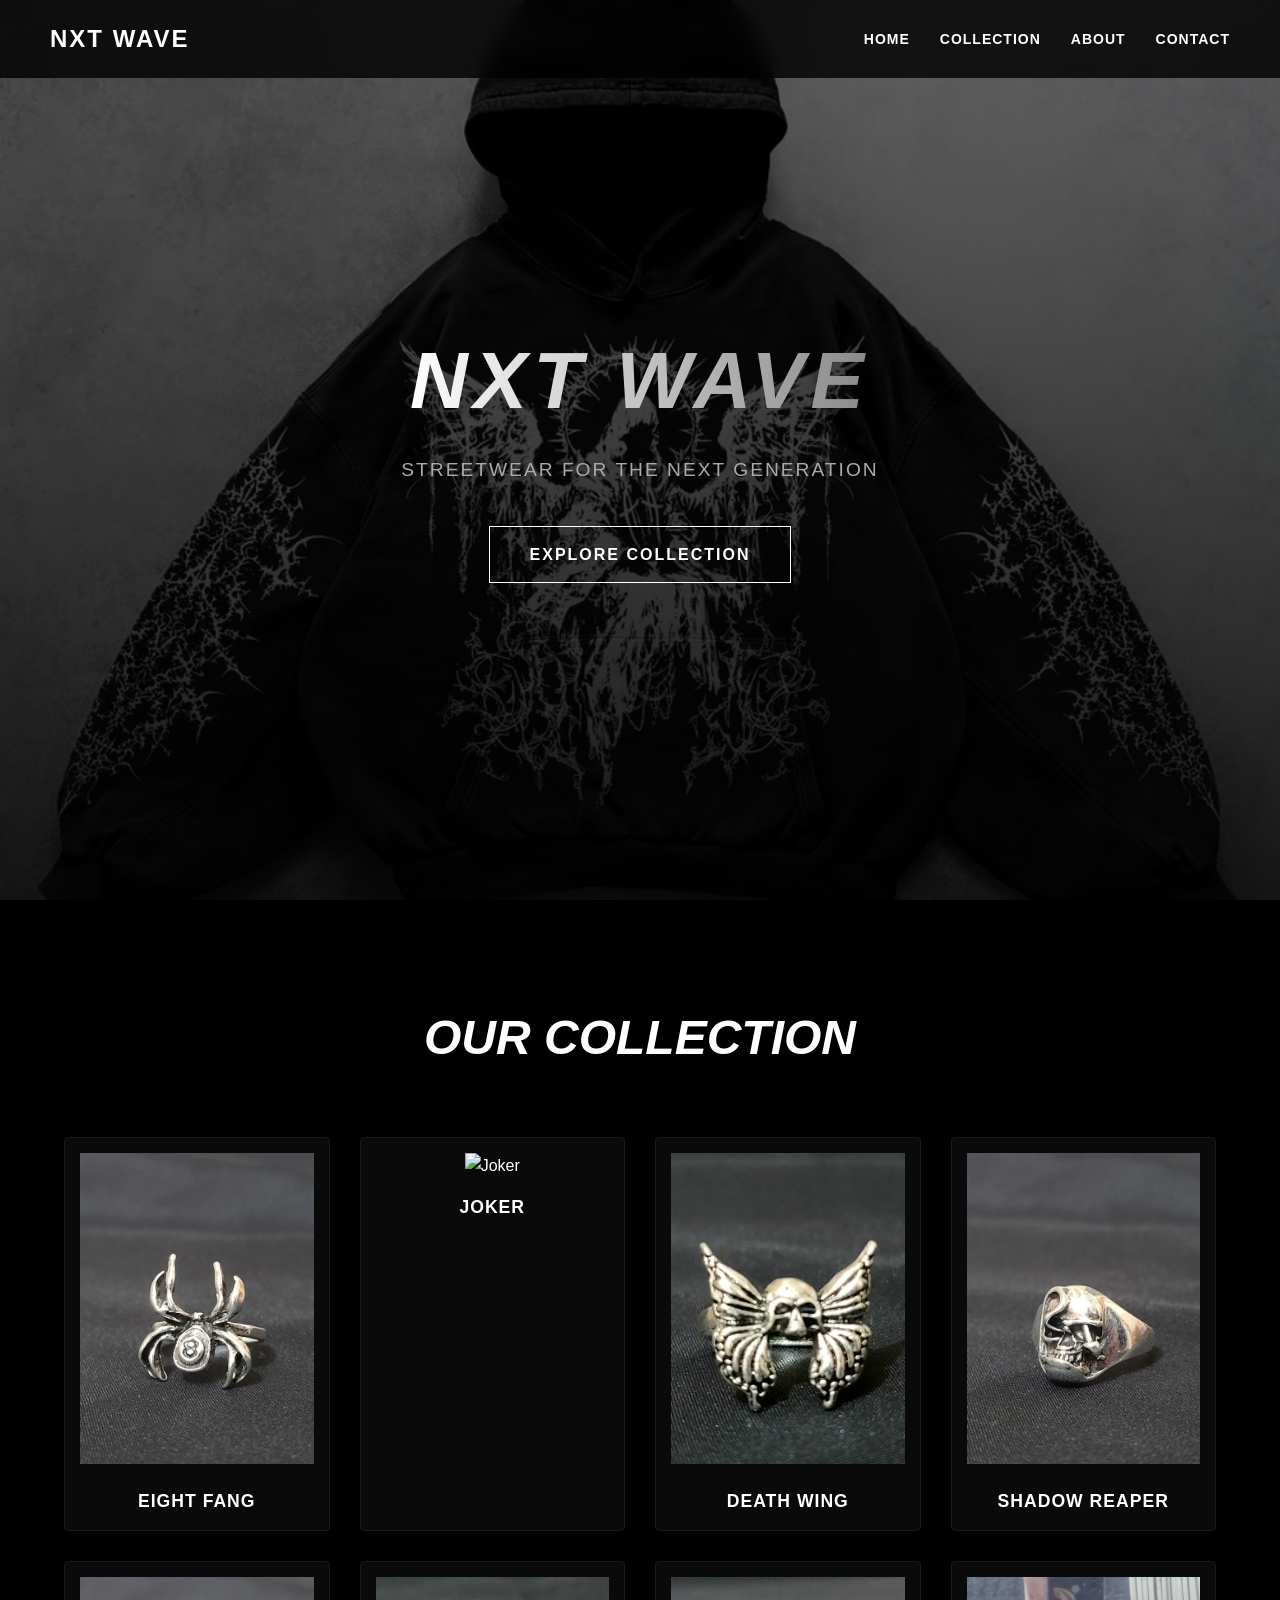
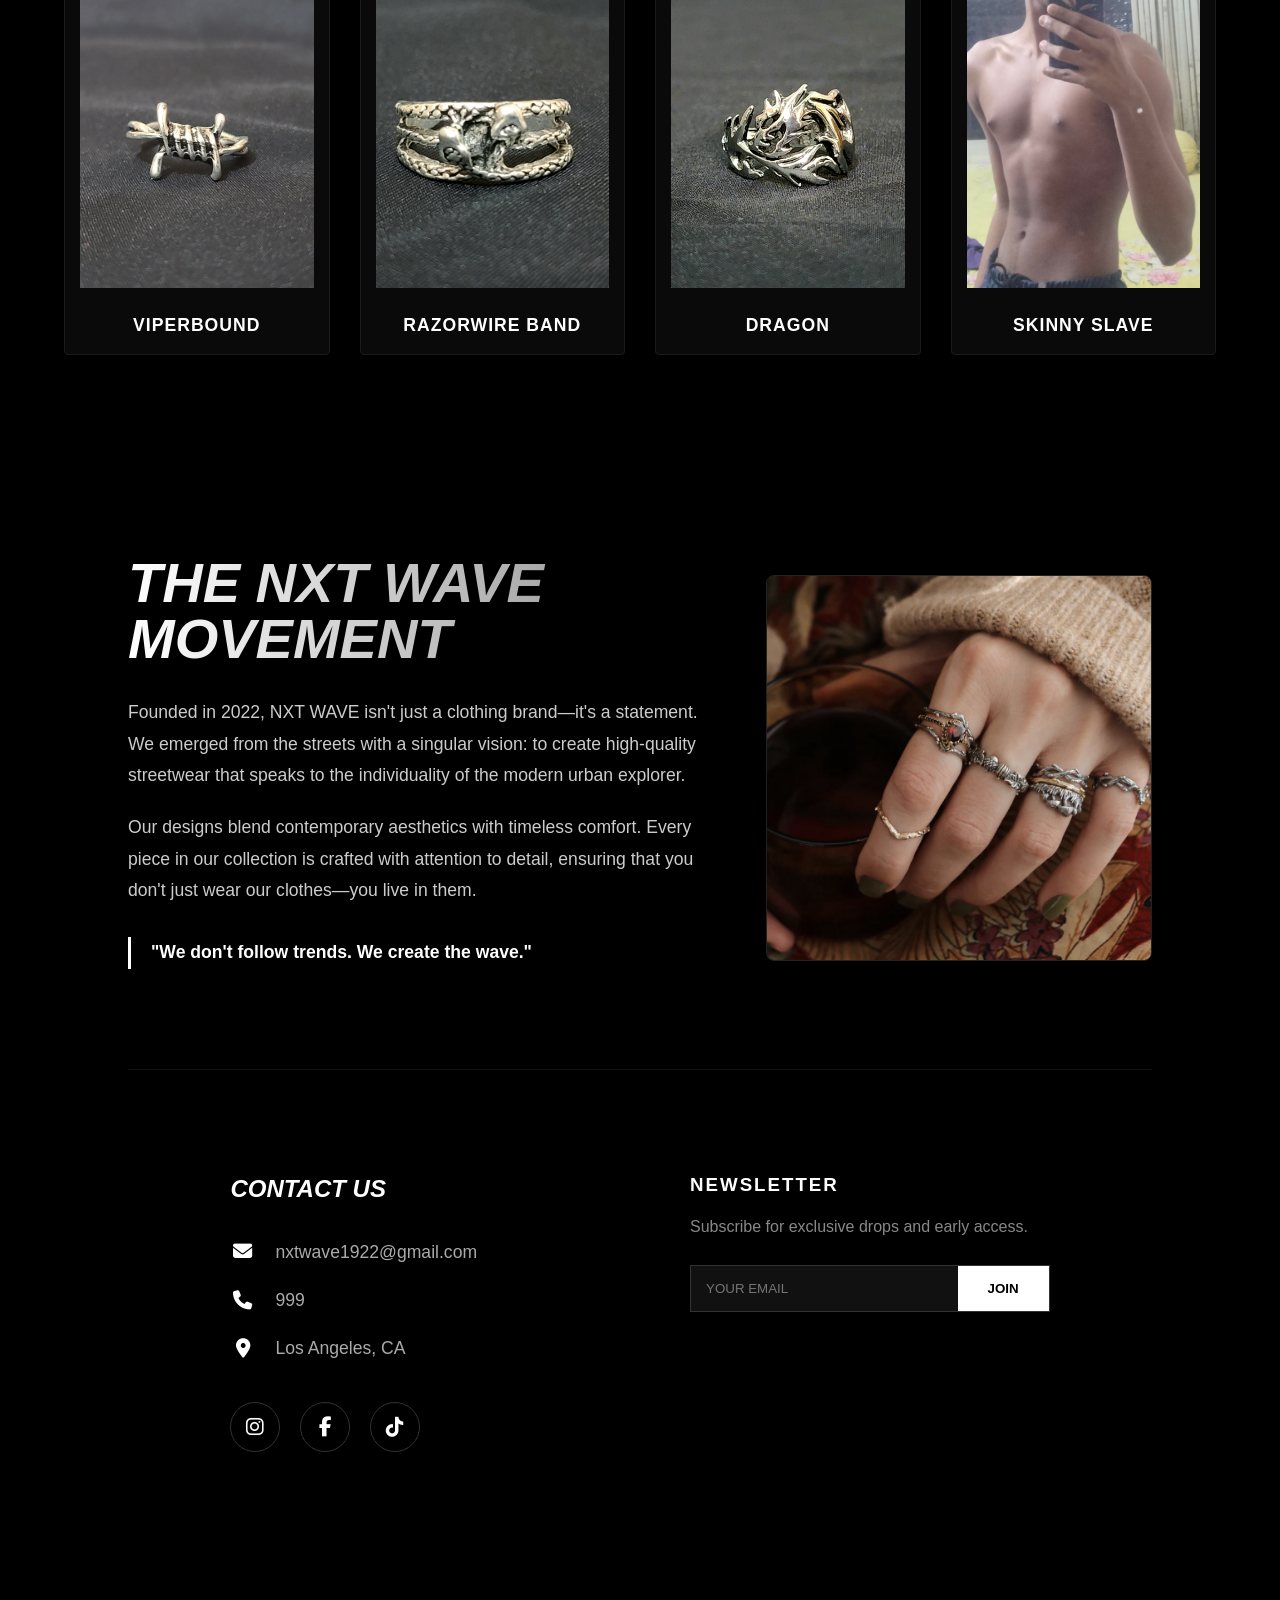
==== commit 5ecdeba2: "Update index.html" ====
--- a/index.html
+++ b/index.html
@@ -1,146 +1,147 @@
-<!DOCTYPE html>
-<html lang="en">
-<head>
-    <link rel="stylesheet" href="https://cdnjs.cloudflare.com/ajax/libs/font-awesome/6.5.0/css/all.min.css">
-  <meta charset="UTF-8" />
-  <meta name="viewport" content="width=device-width, initial-scale=1.0" />
-  <title>NXT WAVE</title>
-
-  <!-- CSS link -->
-  <link rel="stylesheet" href="style.css">
-</head>
-<body>
-
-  <!-- NAVBAR -->
-  <nav class="navbar">
-    <div class="logo">NXT WAVE</div>
-    <ul>
-      <li><a href="#home">Home</a></li>
-      <li><a href="#collection">Collection</a></li>
-      <li><a href="#about">About</a></li>
-      <li><a href="#contact">Contact</a></li>
-    </ul>
-  </nav>
-
-  <!-- HOME -->
-  <section id="home" class="home">
-  <div class="home-content">
-    <h1 class="brand">NXT WAVE</h1>
-    <p class="tagline">Streetwear for the Next Generation</p>
-
-    <a href="#collection" class="cta-btn">Explore Collection</a>
-  </div>
-</section>
-
-
-  <!-- COLLECTION -->
-<section id="collection" class="section collection">
-  <h2>Our Collection</h2>
-  <div class="product-grid">
-    <div class="product-card">
-      <img src="images/eight-fang.png" alt="Eight Fang Ring">
-      <h3>Eight Fang</h3>
-    </div>
-
-    <div class="product-card">
-      <img src="images/joker.png" alt="Joker">
-      <h3>Joker</h3>
-    </div>
-
-    <div class="product-card">
-      <img src="images/Death_Wing.png" alt="Death Wing">
-      <h3>Death Wing</h3>
-    </div>
-
-    <div class="product-card">
-      <img src="images/shadow.png" alt="Shadow Reaper">
-      <h3>Shadow Reaper</h3>
-    </div>
-
-    <div class="product-card">
-      <img src="images/Viper Bound.png" alt="Viper Bound">
-      <h3>Viperbound</h3>
-    </div>
-
-    <div class="product-card">
-      <img src="images/Razorwire Band.png" alt="Razorwire Band">
-      <h3>Razorwire Band</h3>
-    </div>
-
-    <div class="product-card">
-      <img src="images/dragon.jpg" alt="Dragon">
-      <h3>Dragon</h3>
-    </div>
-     <div class="product-card">
-      <img src="images/Slave.jpg" alt="Skinny Slave">
-      <h3>Skinny Slave </h3>
-    </div>
-  </div>
-</section>
-
-
-   
-
-    <!-- Add more products here -->
-  </div>
-</section>
-
-
-  <!-- ABOUT -->
-<section id="about" class="about-container">
-  <div class="about-content">
-    <div class="about-text">
-      <h1 class="about-title">THE NXT WAVE MOVEMENT</h1>
-      <p>Founded in 2022, NXT WAVE isn't just a clothing brand—it's a statement. We emerged from the streets with a singular vision: to create high-quality streetwear that speaks to the individuality of the modern urban explorer.</p>
-      <p>Our designs blend contemporary aesthetics with timeless comfort. Every piece in our collection is crafted with attention to detail, ensuring that you don't just wear our clothes—you live in them.</p>
-      <p class="about-quote">"We don't follow trends. We create the wave."</p>
-    </div>
-    <div class="about-image">
-      <img src="images/handimage-about.png" alt="NXT WAVE Model">
-    </div>
-  </div>
-
-  
-<!-- CONTACT -->
-<section id="contact" class="section contact-container">
-  <div class="contact-grid">
-    
-    <div class="contact-info">
-      <h2>CONTACT US</h2>
-      
-      <div class="info-item">
-        <i class="fas fa-envelope"></i>
-        <p>nxtwave1922@gmail.com</p>
-      </div>
-      
-      <div class="info-item">
-        <i class="fas fa-phone"></i>
-        <p>999</p>
-      </div>
-      
-      <div class="info-item">
-        <i class="fas fa-map-marker-alt"></i>
-        <p>Los Angeles, CA</p>
-      </div>
-
-      <div class="socials">
-        <a href="https://www.instagram.com/nxt.wave1922/" target="_blank"><i class="fab fa-instagram"></i></a>
-        <a href="https://www.facebook.com/profile.php?id=61583204279632" target="_blank"><i class="fab fa-facebook-f"></i></a>
-        <a href="https://www.tiktok.com/@nxtwave1922" target="_blank"><i class="fab fa-tiktok"></i></a>
-      </div>
-    </div>
-
-    <div class="contact-form-area">
-      <h3>NEWSLETTER</h3>
-      <p>Subscribe for exclusive drops and early access.</p>
-      <form class="newsletter-form">
-        <input type="email" placeholder="YOUR EMAIL" required>
-        <button type="submit">JOIN</button>
-      </form>
-    </div>
-
-  </div> </section>
-  <!-- JS link -->
-  <script src="script.js"></script>
-</body>
-</html>
+<!DOCTYPE html>
+<html lang="en">
+<head>
+    <link rel="stylesheet" href="https://cdnjs.cloudflare.com/ajax/libs/font-awesome/6.5.0/css/all.min.css">
+  <meta charset="UTF-8" />
+  <meta name="viewport" content="width=device-width, initial-scale=1.0" />
+  <title>NXT WAVE</title>
+
+  <!-- CSS link -->
+  <link rel="stylesheet" href="style.css">
+</head>
+<body>
+
+  <!-- NAVBAR -->
+  <nav class="navbar">
+    <div class="logo">NXT WAVE</div>
+    <ul>
+      <li><a href="#home">Home</a></li>
+      <li><a href="#collection">Collection</a></li>
+      <li><a href="#about">About</a></li>
+      <li><a href="#contact">Contact</a></li>
+    </ul>
+  </nav>
+
+  <!-- HOME -->
+  <section id="home" class="home">
+  <div class="home-content">
+    <h1 class="brand">NXT WAVE</h1>
+    <p class="tagline">Streetwear for the Next Generation</p>
+
+    <a href="#collection" class="cta-btn">Explore Collection</a>
+  </div>
+</section>
+
+
+  <!-- COLLECTION -->
+<section id="collection" class="section collection">
+  <h2>Our Collection</h2>
+  <div class="product-grid">
+    <div class="product-card">
+      <img src="images/eight-fang.png" alt="Eight Fang Ring">
+      <h3>Eight Fang</h3>
+    </div>
+
+    <div class="product-card">
+      <img src="images/joker.png" alt="Joker">
+      <h3>Joker</h3>
+    </div>
+
+    <div class="product-card">
+      <img src="images/Death_Wing.png" alt="Death Wing">
+      <h3>Death Wing</h3>
+    </div>
+
+    <div class="product-card">
+      <img src="images/shadow.png" alt="Shadow Reaper">
+      <h3>Shadow Reaper</h3>
+    </div>
+
+    <div class="product-card">
+      <img src="images/Viper Bound.png" alt="Viper Bound">
+      <h3>Viperbound</h3>
+    </div>
+
+    <div class="product-card">
+      <img src="images/Razorwire Band.png" alt="Razorwire Band">
+      <h3>Razorwire Band</h3>
+    </div>
+
+    <div class="product-card">
+      <img src="images/Dragon.jpg" alt="Dragon">
+      <h3>Dragon</h3>
+    </div>
+     <div class="product-card">
+      <img src="images/Slave.jpg" alt="Skinny Slave">
+      <h3>Skinny Slave </h3>
+    </div>
+  </div>
+</section>
+
+
+   
+
+    <!-- Add more products here -->
+  </div>
+</section>
+
+
+  <!-- ABOUT -->
+<section id="about" class="about-container">
+  <div class="about-content">
+    <div class="about-text">
+      <h1 class="about-title">THE NXT WAVE MOVEMENT</h1>
+      <p>Founded in 2022, NXT WAVE isn't just a clothing brand—it's a statement. We emerged from the streets with a singular vision: to create high-quality streetwear that speaks to the individuality of the modern urban explorer.</p>
+      <p>Our designs blend contemporary aesthetics with timeless comfort. Every piece in our collection is crafted with attention to detail, ensuring that you don't just wear our clothes—you live in them.</p>
+      <p class="about-quote">"We don't follow trends. We create the wave."</p>
+    </div>
+    <div class="about-image">
+      <img src="images/handimage-about.png" alt="NXT WAVE Model">
+    </div>
+  </div>
+
+  
+<!-- CONTACT -->
+<section id="contact" class="section contact-container">
+  <div class="contact-grid">
+    
+    <div class="contact-info">
+      <h2>CONTACT US</h2>
+      
+      <div class="info-item">
+        <i class="fas fa-envelope"></i>
+        <p>nxtwave1922@gmail.com</p>
+      </div>
+      
+      <div class="info-item">
+        <i class="fas fa-phone"></i>
+        <p>999</p>
+      </div>
+      
+      <div class="info-item">
+        <i class="fas fa-map-marker-alt"></i>
+        <p>Los Angeles, CA</p>
+      </div>
+
+      <div class="socials">
+        <a href="https://www.instagram.com/nxt.wave1922/" target="_blank"><i class="fab fa-instagram"></i></a>
+        <a href="https://www.facebook.com/profile.php?id=61583204279632" target="_blank"><i class="fab fa-facebook-f"></i></a>
+        <a href="https://www.tiktok.com/@nxtwave1922" target="_blank"><i class="fab fa-tiktok"></i></a>
+      </div>
+    </div>
+
+    <div class="contact-form-area">
+      <h3>NEWSLETTER</h3>
+      <p>Subscribe for exclusive drops and early access.</p>
+      <form class="newsletter-form">
+        <input type="email" placeholder="YOUR EMAIL" required>
+        <button type="submit">JOIN</button>
+      </form>
+    </div>
+
+  </div> </section>
+  <!-- JS link -->
+  <script src="script.js"></script>
+</body>
+</html>
+
--- a/style.css
+++ b/style.css
@@ -1,431 +1,431 @@
-/* GLOBAL STYLES */
-* {
-  margin: 0;
-  padding: 0;
-  box-sizing: border-box;
-}
-
-html {
-  scroll-behavior: smooth;
-}
-
-body {
-  font-family: Arial, sans-serif;
-  background: #000;
-  color: #fff;
-  line-height: 1.6;
-}
-
-/* NAVBAR */
-.navbar {
-  position: fixed;
-  top: 0;
-  width: 100%;
-  padding: 20px 50px;
-  display: flex;
-  justify-content: space-between;
-  align-items: center;
-  background: rgba(0, 0, 0, 0.8);
-  backdrop-filter: blur(10px);
-  transition: background 0.3s ease;
-  z-index: 1000;
-}
-
-.logo {
-  font-size: 24px;
-  font-weight: 900;
-  letter-spacing: 2px;
-  text-transform: uppercase;
-}
-
-.navbar ul {
-  list-style: none;
-  display: flex;
-  gap: 30px;
-}
-
-.navbar a {
-  color: white;
-  text-decoration: none;
-  font-size: 14px;
-  font-weight: 600;
-  text-transform: uppercase;
-  letter-spacing: 1px;
-  transition: color 0.3s;
-}
-
-.navbar a:hover {
-  color: #888;
-}
-
-/* HOME SECTION */
-.home {
-  min-height: 100vh;
-  display: flex;
-  align-items: center;
-  justify-content: center;
-  text-align: center;
-  background: 
-    linear-gradient(rgba(0,0,0,0.6), rgba(0,0,0,0.9)),
-    url("images/hero.webp");
-  background-size: cover;
-  background-position: center;
-  background-attachment: fixed;
-}
-
-.home-content {
-  animation: fadeUp 1.2s ease;
-}
-
-.brand {
-  font-size: clamp(48px, 8vw, 80px);
-  letter-spacing: 6px;
-  font-weight: 900;
-  font-style: italic;
-  background: linear-gradient(90deg, #ffffff, #888888);
-  -webkit-background-clip: text;
-  -webkit-text-fill-color: transparent;
-  text-transform: uppercase;
-}
-
-.tagline {
-  margin-top: 10px;
-  font-size: 1.2rem;
-  color: #aaa;
-  letter-spacing: 2px;
-  text-transform: uppercase;
-}
-
-.cta-btn {
-  display: inline-block;
-  margin-top: 40px;
-  padding: 15px 40px;
-  border: 1px solid white;
-  color: white;
-  text-decoration: none;
-  font-weight: bold;
-  letter-spacing: 2px;
-  text-transform: uppercase;
-  transition: 0.4s ease;
-}
-
-.cta-btn:hover {
-  background: white;
-  color: black;
-  box-shadow: 0 0 20px rgba(255,255,255,0.4);
-}
-
-/* COLLECTION SECTION */
-.section {
-  padding: 100px 5%;
-}
-
-.collection h2 {
-  text-align: center;
-  margin-bottom: 60px;
-  font-size: 3rem;
-  text-transform: uppercase;
-  font-style: italic;
-}
-
-.product-grid {
-  display: grid;
-  grid-template-columns: repeat(auto-fit, minmax(250px, 1fr));
-  gap: 30px;
-}
-
-.product-card {
-  background: #0a0a0a;
-  border: 1px solid #1a1a1a;
-  border-radius: 4px;
-  text-align: center;
-  padding: 15px;
-  transition: all 0.3s ease;
-}
-
-.product-card img {
-  width: 100%;
-  aspect-ratio: 3/4;
-  object-fit: cover;
-  margin-bottom: 15px;
-}
-
-.product-card h3 {
-  font-size: 1.1rem;
-  text-transform: uppercase;
-  letter-spacing: 1px;
-}
-
-.product-card:hover {
-  border-color: #555;
-  transform: translateY(-5px);
-}
-
-/* ABOUT SECTION */
-/* Adjusted About Section (Dark Theme) */
-.about-container {
-  padding: 100px 10%;
-  background: #000; /* Matches your body */
-  color: #fff;
-}
-
-.about-content {
-  display: flex;
-  align-items: center;
-  gap: 60px;
-  margin-bottom: 80px;
-}
-
-.about-text {
-  flex: 1.2; /* Gives text a bit more room */
-}
-
-.about-title {
-  font-size: 3.5rem;
-  font-weight: 900;
-  font-style: italic;
-  text-transform: uppercase;
-  line-height: 1;
-  margin-bottom: 30px;
-  /* Matching your .brand gradient style slightly */
-  background: linear-gradient(90deg, #ffffff, #888888);
-  -webkit-background-clip: text;
-  -webkit-text-fill-color: transparent;
-}
-
-.about-text p {
-  line-height: 1.8;
-  margin-bottom: 20px;
-  color: #ccc; /* Softer white for readability */
-  font-size: 1.1rem;
-}
-
-.about-quote {
-  font-weight: bold;
-  font-size: 1.3rem;
-  color: #fff !important;
-  margin-top: 30px;
-  border-left: 3px solid #fff; /* Adds a clean vertical line */
-  padding-left: 20px;
-}
-
-.about-image {
-  flex: 0.8;
-}
-
-.about-image img {
-  width: 100%;
-  border-radius: 8px;
-  filter: grayscale(20%); /* Optional: gives a moodier streetwear look */
-  border: 1px solid #222;
-}
-
-/* Bottom Footer/Newsletter Info */
-.footer-info {
-  display: flex;
-  justify-content: space-between;
-  border-top: 1px solid #222; /* Subtle dark divider */
-  padding-top: 50px;
-  gap: 40px;
-}
-
-.footer-info h3 {
-  font-weight: bold;
-  margin-bottom: 20px;
-  letter-spacing: 2px;
-  font-size: 1.2rem;
-  color: #fff;
-}
-
-.contact-us p {
-  color: #aaa;
-  margin-bottom: 10px;
-  display: flex;
-  align-items: center;
-  gap: 10px;
-}
-
-.newsletter-form {
-  display: flex;
-  margin-top: 15px;
-}
-
-.newsletter-form input {
-  padding: 12px;
-  border: 1px solid #333;
-  background: #111; /* Dark input field */
-  color: #fff;
-  flex-grow: 1;
-}
-
-.newsletter-form button {
-  background: #fff;
-  color: #000;
-  border: none;
-  padding: 10px 25px;
-  cursor: pointer;
-  font-weight: bold;
-  transition: 0.3s;
-}
-
-.newsletter-form button:hover {
-  background: #ccc;
-}
-
-/* Bottom Info/Newsletter Styling */
-.footer-info {
-  display: flex;
-  justify-content: space-between;
-  border-top: 1px solid #ddd;
-  padding-top: 40px;
-}
-
-.footer-info h3 {
-  font-weight: bold;
-  margin-bottom: 15px;
-  letter-spacing: 1px;
-}
-
-.newsletter-form {
-  display: flex;
-  margin-top: 15px;
-}
-
-.newsletter-form input {
-  padding: 10px;
-  border: 1px solid #eee;
-  background: #f9f9f9;
-  flex-grow: 1;
-}
-
-.newsletter-form button {
-  background: #000;
-  color: #fff;
-  border: none;
-  padding: 10px 25px;
-  cursor: pointer;
-  font-weight: bold;
-}
-/* CONTACT & NEWSLETTER SECTION (FIXED ALIGNMENT) */
-.contact-container {
-  padding: 100px 10%;
-  background: #000;
-  border-top: 1px solid #111;
-}
-
-.contact-grid {
-  display: flex;
-  justify-content: space-between;
-  gap: 100px; /* Space between Info and Newsletter */
-  flex-wrap: wrap;
-}
-
-.contact-info, .contact-form-area {
-  flex: 1;
-  min-width: 300px;
-}
-
-.contact-info h2 {
-  margin-bottom: 30px;
-  font-style: italic;
-}
-
-/* Icons side-by-side with text */
-.info-item {
-  display: flex;
-  align-items: center;
-  gap: 20px;
-  margin-bottom: 20px;
-}
-
-.info-item i {
-  font-size: 1.2rem;
-  color: #fff;
-  width: 25px; /* Ensures text aligns vertically even if icons have different widths */
-  text-align: center;
-}
-
-.info-item p {
-  color: #aaa;
-  font-size: 1.1rem;
-}
-
-/* Newsletter Styles */
-.contact-form-area h3 {
-  letter-spacing: 2px;
-  margin-bottom: 15px;
-}
-
-.contact-form-area p {
-  color: #888;
-  margin-bottom: 25px;
-}
-
-.newsletter-form {
-  display: flex;
-  border: 1px solid #333;
-}
-
-.newsletter-form input {
-  background: #111;
-  border: none;
-  padding: 15px;
-  color: white;
-  flex-grow: 1;
-  outline: none;
-}
-
-.newsletter-form button {
-  background: #fff;
-  color: #000;
-  border: none;
-  padding: 0 30px;
-  font-weight: 900;
-  text-transform: uppercase;
-  cursor: pointer;
-  transition: 0.3s;
-}
-
-.newsletter-form button:hover {
-  background: #888;
-}
-
-/* SOCIAL ICONS (No Underlines) */
-.socials {
-  margin-top: 40px;
-  display: flex;
-  gap: 20px;
-}
-
-.socials a {
-  text-decoration: none !important;
-  width: 50px;
-  height: 50px;
-  display: flex;
-  align-items: center;
-  justify-content: center;
-  color: white;
-  font-size: 20px;
-  border: 1px solid #333;
-  border-radius: 50%;
-  transition: 0.3s;
-}
-
-.socials a:hover {
-  background: white;
-  color: black;
-  transform: translateY(-5px);
-}
-
-/* ANIMATIONS */
-@keyframes fadeUp {
-  from { opacity: 0; transform: translateY(40px); }
-  to { opacity: 1; transform: translateY(0); }
-}
-
-/* MOBILE ADJUSTMENTS */
-@media (max-width: 768px) {
-  .navbar { padding: 15px 20px; }
-  .contact-grid { gap: 50px; }
-  .about-title { font-size: 2.5rem; }
+/* GLOBAL STYLES */
+* {
+  margin: 0;
+  padding: 0;
+  box-sizing: border-box;
+}
+
+html {
+  scroll-behavior: smooth;
+}
+
+body {
+  font-family: Arial, sans-serif;
+  background: #000;
+  color: #fff;
+  line-height: 1.6;
+}
+
+/* NAVBAR */
+.navbar {
+  position: fixed;
+  top: 0;
+  width: 100%;
+  padding: 20px 50px;
+  display: flex;
+  justify-content: space-between;
+  align-items: center;
+  background: rgba(0, 0, 0, 0.8);
+  backdrop-filter: blur(10px);
+  transition: background 0.3s ease;
+  z-index: 1000;
+}
+
+.logo {
+  font-size: 24px;
+  font-weight: 900;
+  letter-spacing: 2px;
+  text-transform: uppercase;
+}
+
+.navbar ul {
+  list-style: none;
+  display: flex;
+  gap: 30px;
+}
+
+.navbar a {
+  color: white;
+  text-decoration: none;
+  font-size: 14px;
+  font-weight: 600;
+  text-transform: uppercase;
+  letter-spacing: 1px;
+  transition: color 0.3s;
+}
+
+.navbar a:hover {
+  color: #888;
+}
+
+/* HOME SECTION */
+.home {
+  min-height: 100vh;
+  display: flex;
+  align-items: center;
+  justify-content: center;
+  text-align: center;
+  background: 
+    linear-gradient(rgba(0,0,0,0.6), rgba(0,0,0,0.9)),
+    url("images/hero.webp");
+  background-size: cover;
+  background-position: center;
+  background-attachment: fixed;
+}
+
+.home-content {
+  animation: fadeUp 1.2s ease;
+}
+
+.brand {
+  font-size: clamp(48px, 8vw, 80px);
+  letter-spacing: 6px;
+  font-weight: 900;
+  font-style: italic;
+  background: linear-gradient(90deg, #ffffff, #888888);
+  -webkit-background-clip: text;
+  -webkit-text-fill-color: transparent;
+  text-transform: uppercase;
+}
+
+.tagline {
+  margin-top: 10px;
+  font-size: 1.2rem;
+  color: #aaa;
+  letter-spacing: 2px;
+  text-transform: uppercase;
+}
+
+.cta-btn {
+  display: inline-block;
+  margin-top: 40px;
+  padding: 15px 40px;
+  border: 1px solid white;
+  color: white;
+  text-decoration: none;
+  font-weight: bold;
+  letter-spacing: 2px;
+  text-transform: uppercase;
+  transition: 0.4s ease;
+}
+
+.cta-btn:hover {
+  background: white;
+  color: black;
+  box-shadow: 0 0 20px rgba(255,255,255,0.4);
+}
+
+/* COLLECTION SECTION */
+.section {
+  padding: 100px 5%;
+}
+
+.collection h2 {
+  text-align: center;
+  margin-bottom: 60px;
+  font-size: 3rem;
+  text-transform: uppercase;
+  font-style: italic;
+}
+
+.product-grid {
+  display: grid;
+  grid-template-columns: repeat(auto-fit, minmax(250px, 1fr));
+  gap: 30px;
+}
+
+.product-card {
+  background: #0a0a0a;
+  border: 1px solid #1a1a1a;
+  border-radius: 4px;
+  text-align: center;
+  padding: 15px;
+  transition: all 0.3s ease;
+}
+
+.product-card img {
+  width: 100%;
+  aspect-ratio: 3/4;
+  object-fit: cover;
+  margin-bottom: 15px;
+}
+
+.product-card h3 {
+  font-size: 1.1rem;
+  text-transform: uppercase;
+  letter-spacing: 1px;
+}
+
+.product-card:hover {
+  border-color: #555;
+  transform: translateY(-5px);
+}
+
+/* ABOUT SECTION */
+/* Adjusted About Section (Dark Theme) */
+.about-container {
+  padding: 100px 10%;
+  background: #000; /* Matches your body */
+  color: #fff;
+}
+
+.about-content {
+  display: flex;
+  align-items: center;
+  gap: 60px;
+  margin-bottom: 80px;
+}
+
+.about-text {
+  flex: 1.2; /* Gives text a bit more room */
+}
+
+.about-title {
+  font-size: 3.5rem;
+  font-weight: 900;
+  font-style: italic;
+  text-transform: uppercase;
+  line-height: 1;
+  margin-bottom: 30px;
+  /* Matching your .brand gradient style slightly */
+  background: linear-gradient(90deg, #ffffff, #888888);
+  -webkit-background-clip: text;
+  -webkit-text-fill-color: transparent;
+}
+
+.about-text p {
+  line-height: 1.8;
+  margin-bottom: 20px;
+  color: #ccc; /* Softer white for readability */
+  font-size: 1.1rem;
+}
+
+.about-quote {
+  font-weight: bold;
+  font-size: 1.3rem;
+  color: #fff !important;
+  margin-top: 30px;
+  border-left: 3px solid #fff; /* Adds a clean vertical line */
+  padding-left: 20px;
+}
+
+.about-image {
+  flex: 0.8;
+}
+
+.about-image img {
+  width: 100%;
+  border-radius: 8px;
+  filter: grayscale(20%); /* Optional: gives a moodier streetwear look */
+  border: 1px solid #222;
+}
+
+/* Bottom Footer/Newsletter Info */
+.footer-info {
+  display: flex;
+  justify-content: space-between;
+  border-top: 1px solid #222; /* Subtle dark divider */
+  padding-top: 50px;
+  gap: 40px;
+}
+
+.footer-info h3 {
+  font-weight: bold;
+  margin-bottom: 20px;
+  letter-spacing: 2px;
+  font-size: 1.2rem;
+  color: #fff;
+}
+
+.contact-us p {
+  color: #aaa;
+  margin-bottom: 10px;
+  display: flex;
+  align-items: center;
+  gap: 10px;
+}
+
+.newsletter-form {
+  display: flex;
+  margin-top: 15px;
+}
+
+.newsletter-form input {
+  padding: 12px;
+  border: 1px solid #333;
+  background: #111; /* Dark input field */
+  color: #fff;
+  flex-grow: 1;
+}
+
+.newsletter-form button {
+  background: #fff;
+  color: #000;
+  border: none;
+  padding: 10px 25px;
+  cursor: pointer;
+  font-weight: bold;
+  transition: 0.3s;
+}
+
+.newsletter-form button:hover {
+  background: #ccc;
+}
+
+/* Bottom Info/Newsletter Styling */
+.footer-info {
+  display: flex;
+  justify-content: space-between;
+  border-top: 1px solid #ddd;
+  padding-top: 40px;
+}
+
+.footer-info h3 {
+  font-weight: bold;
+  margin-bottom: 15px;
+  letter-spacing: 1px;
+}
+
+.newsletter-form {
+  display: flex;
+  margin-top: 15px;
+}
+
+.newsletter-form input {
+  padding: 10px;
+  border: 1px solid #eee;
+  background: #f9f9f9;
+  flex-grow: 1;
+}
+
+.newsletter-form button {
+  background: #000;
+  color: #fff;
+  border: none;
+  padding: 10px 25px;
+  cursor: pointer;
+  font-weight: bold;
+}
+/* CONTACT & NEWSLETTER SECTION (FIXED ALIGNMENT) */
+.contact-container {
+  padding: 100px 10%;
+  background: #000;
+  border-top: 1px solid #111;
+}
+
+.contact-grid {
+  display: flex;
+  justify-content: space-between;
+  gap: 100px; /* Space between Info and Newsletter */
+  flex-wrap: wrap;
+}
+
+.contact-info, .contact-form-area {
+  flex: 1;
+  min-width: 300px;
+}
+
+.contact-info h2 {
+  margin-bottom: 30px;
+  font-style: italic;
+}
+
+/* Icons side-by-side with text */
+.info-item {
+  display: flex;
+  align-items: center;
+  gap: 20px;
+  margin-bottom: 20px;
+}
+
+.info-item i {
+  font-size: 1.2rem;
+  color: #fff;
+  width: 25px; /* Ensures text aligns vertically even if icons have different widths */
+  text-align: center;
+}
+
+.info-item p {
+  color: #aaa;
+  font-size: 1.1rem;
+}
+
+/* Newsletter Styles */
+.contact-form-area h3 {
+  letter-spacing: 2px;
+  margin-bottom: 15px;
+}
+
+.contact-form-area p {
+  color: #888;
+  margin-bottom: 25px;
+}
+
+.newsletter-form {
+  display: flex;
+  border: 1px solid #333;
+}
+
+.newsletter-form input {
+  background: #111;
+  border: none;
+  padding: 15px;
+  color: white;
+  flex-grow: 1;
+  outline: none;
+}
+
+.newsletter-form button {
+  background: #fff;
+  color: #000;
+  border: none;
+  padding: 0 30px;
+  font-weight: 900;
+  text-transform: uppercase;
+  cursor: pointer;
+  transition: 0.3s;
+}
+
+.newsletter-form button:hover {
+  background: #888;
+}
+
+/* SOCIAL ICONS (No Underlines) */
+.socials {
+  margin-top: 40px;
+  display: flex;
+  gap: 20px;
+}
+
+.socials a {
+  text-decoration: none !important;
+  width: 50px;
+  height: 50px;
+  display: flex;
+  align-items: center;
+  justify-content: center;
+  color: white;
+  font-size: 20px;
+  border: 1px solid #333;
+  border-radius: 50%;
+  transition: 0.3s;
+}
+
+.socials a:hover {
+  background: white;
+  color: black;
+  transform: translateY(-5px);
+}
+
+/* ANIMATIONS */
+@keyframes fadeUp {
+  from { opacity: 0; transform: translateY(40px); }
+  to { opacity: 1; transform: translateY(0); }
+}
+
+/* MOBILE ADJUSTMENTS */
+@media (max-width: 768px) {
+  .navbar { padding: 15px 20px; }
+  .contact-grid { gap: 50px; }
+  .about-title { font-size: 2.5rem; }
 }
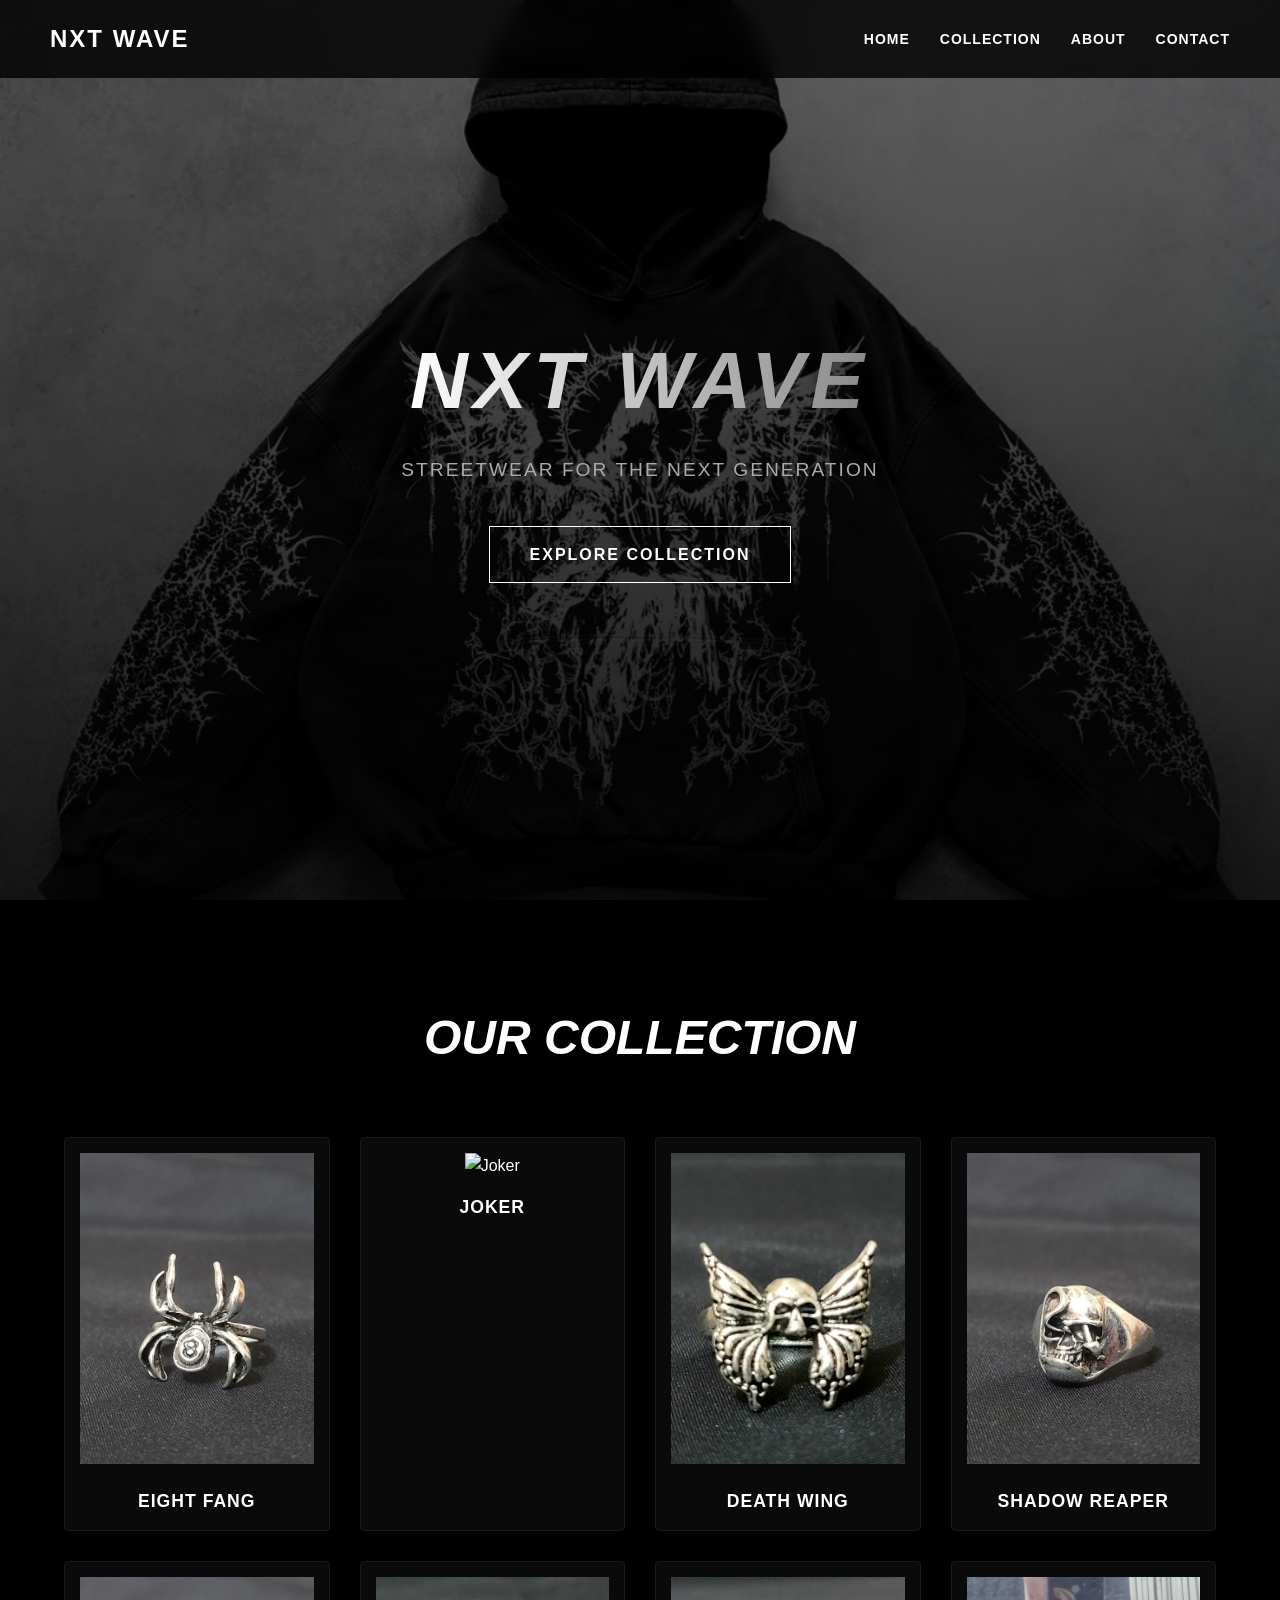
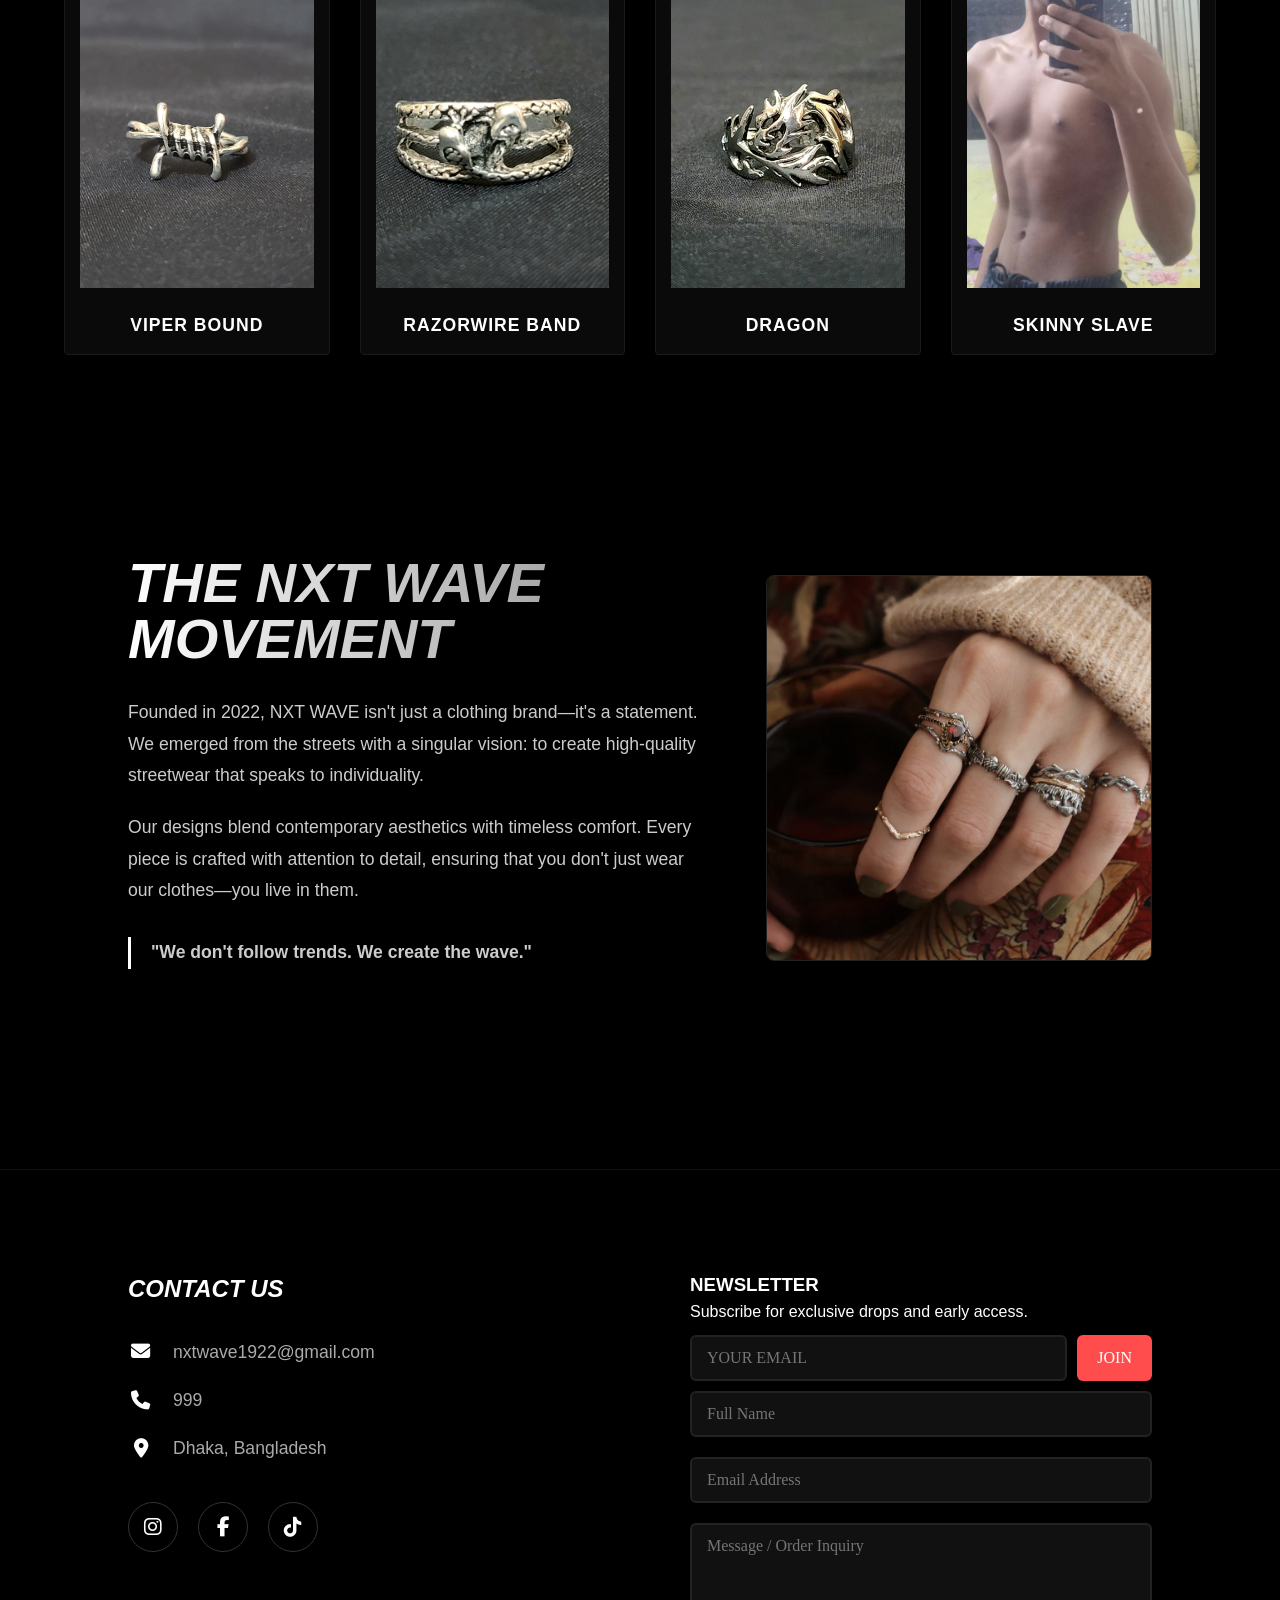
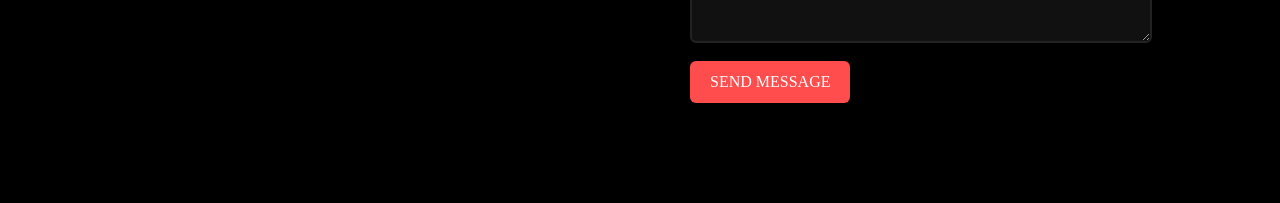
==== commit dcdf60e6: "Update full NXT WAVE website with new gothic style" ====
--- a/index.html
+++ b/index.html
@@ -1,147 +1,150 @@
-<!DOCTYPE html>
-<html lang="en">
-<head>
-    <link rel="stylesheet" href="https://cdnjs.cloudflare.com/ajax/libs/font-awesome/6.5.0/css/all.min.css">
-  <meta charset="UTF-8" />
-  <meta name="viewport" content="width=device-width, initial-scale=1.0" />
-  <title>NXT WAVE</title>
-
-  <!-- CSS link -->
-  <link rel="stylesheet" href="style.css">
-</head>
-<body>
-
-  <!-- NAVBAR -->
-  <nav class="navbar">
-    <div class="logo">NXT WAVE</div>
-    <ul>
-      <li><a href="#home">Home</a></li>
-      <li><a href="#collection">Collection</a></li>
-      <li><a href="#about">About</a></li>
-      <li><a href="#contact">Contact</a></li>
-    </ul>
-  </nav>
-
-  <!-- HOME -->
-  <section id="home" class="home">
-  <div class="home-content">
-    <h1 class="brand">NXT WAVE</h1>
-    <p class="tagline">Streetwear for the Next Generation</p>
-
-    <a href="#collection" class="cta-btn">Explore Collection</a>
-  </div>
-</section>
-
-
-  <!-- COLLECTION -->
-<section id="collection" class="section collection">
-  <h2>Our Collection</h2>
-  <div class="product-grid">
-    <div class="product-card">
-      <img src="images/eight-fang.png" alt="Eight Fang Ring">
-      <h3>Eight Fang</h3>
-    </div>
-
-    <div class="product-card">
-      <img src="images/joker.png" alt="Joker">
-      <h3>Joker</h3>
-    </div>
-
-    <div class="product-card">
-      <img src="images/Death_Wing.png" alt="Death Wing">
-      <h3>Death Wing</h3>
-    </div>
-
-    <div class="product-card">
-      <img src="images/shadow.png" alt="Shadow Reaper">
-      <h3>Shadow Reaper</h3>
-    </div>
-
-    <div class="product-card">
-      <img src="images/Viper Bound.png" alt="Viper Bound">
-      <h3>Viperbound</h3>
-    </div>
-
-    <div class="product-card">
-      <img src="images/Razorwire Band.png" alt="Razorwire Band">
-      <h3>Razorwire Band</h3>
-    </div>
-
-    <div class="product-card">
-      <img src="images/Dragon.jpg" alt="Dragon">
-      <h3>Dragon</h3>
-    </div>
-     <div class="product-card">
-      <img src="images/Slave.jpg" alt="Skinny Slave">
-      <h3>Skinny Slave </h3>
-    </div>
-  </div>
-</section>
-
-
-   
-
-    <!-- Add more products here -->
-  </div>
-</section>
-
-
-  <!-- ABOUT -->
-<section id="about" class="about-container">
-  <div class="about-content">
-    <div class="about-text">
-      <h1 class="about-title">THE NXT WAVE MOVEMENT</h1>
-      <p>Founded in 2022, NXT WAVE isn't just a clothing brand—it's a statement. We emerged from the streets with a singular vision: to create high-quality streetwear that speaks to the individuality of the modern urban explorer.</p>
-      <p>Our designs blend contemporary aesthetics with timeless comfort. Every piece in our collection is crafted with attention to detail, ensuring that you don't just wear our clothes—you live in them.</p>
-      <p class="about-quote">"We don't follow trends. We create the wave."</p>
-    </div>
-    <div class="about-image">
-      <img src="images/handimage-about.png" alt="NXT WAVE Model">
-    </div>
-  </div>
-
-  
-<!-- CONTACT -->
-<section id="contact" class="section contact-container">
-  <div class="contact-grid">
-    
-    <div class="contact-info">
-      <h2>CONTACT US</h2>
-      
-      <div class="info-item">
-        <i class="fas fa-envelope"></i>
-        <p>nxtwave1922@gmail.com</p>
-      </div>
-      
-      <div class="info-item">
-        <i class="fas fa-phone"></i>
-        <p>999</p>
-      </div>
-      
-      <div class="info-item">
-        <i class="fas fa-map-marker-alt"></i>
-        <p>Los Angeles, CA</p>
-      </div>
-
-      <div class="socials">
-        <a href="https://www.instagram.com/nxt.wave1922/" target="_blank"><i class="fab fa-instagram"></i></a>
-        <a href="https://www.facebook.com/profile.php?id=61583204279632" target="_blank"><i class="fab fa-facebook-f"></i></a>
-        <a href="https://www.tiktok.com/@nxtwave1922" target="_blank"><i class="fab fa-tiktok"></i></a>
-      </div>
-    </div>
-
-    <div class="contact-form-area">
-      <h3>NEWSLETTER</h3>
-      <p>Subscribe for exclusive drops and early access.</p>
-      <form class="newsletter-form">
-        <input type="email" placeholder="YOUR EMAIL" required>
-        <button type="submit">JOIN</button>
-      </form>
-    </div>
-
-  </div> </section>
-  <!-- JS link -->
-  <script src="script.js"></script>
-</body>
-</html>
-
+<!DOCTYPE html>
+<html lang="en">
+<head>
+  <meta charset="UTF-8" />
+  <meta name="viewport" content="width=device-width, initial-scale=1.0" />
+  <title>NXT WAVE</title>
+
+  <!-- Font Awesome -->
+  <link rel="stylesheet" href="https://cdnjs.cloudflare.com/ajax/libs/font-awesome/6.5.0/css/all.min.css">
+
+  <!-- CSS -->
+  <link rel="stylesheet" href="style.css">
+</head>
+<body>
+
+  <!-- NAVBAR -->
+  <nav class="navbar">
+    <div class="logo">NXT WAVE</div>
+    <ul>
+      <li><a href="#home">Home</a></li>
+      <li><a href="#collection">Collection</a></li>
+      <li><a href="#about">About</a></li>
+      <li><a href="#contact">Contact</a></li>
+    </ul>
+  </nav>
+
+  <!-- HOME -->
+  <section id="home" class="home">
+    <div class="home-content">
+      <h1 class="brand">NXT WAVE</h1>
+      <p class="tagline">Streetwear for the Next Generation</p>
+      <a href="#collection" class="cta-btn">Explore Collection</a>
+    </div>
+  </section>
+
+  <!-- COLLECTION -->
+  <section id="collection" class="section collection">
+    <h2>Our Collection</h2>
+    <div class="product-grid">
+      <div class="product-card">
+        <img src="images/eight-fang.png" alt="Eight Fang Ring">
+        <h3>Eight Fang</h3>
+      </div>
+      <div class="product-card">
+        <img src="images/joker.png" alt="Joker">
+        <h3>Joker</h3>
+      </div>
+      <div class="product-card">
+        <img src="images/Death_Wing.png" alt="Death Wing">
+        <h3>Death Wing</h3>
+      </div>
+      <div class="product-card">
+        <img src="images/shadow.png" alt="Shadow Reaper">
+        <h3>Shadow Reaper</h3>
+      </div>
+      <div class="product-card">
+        <img src="images/Viper Bound.png" alt="Viper Bound">
+        <h3>Viper Bound</h3>
+      </div>
+      <div class="product-card">
+        <img src="images/Razorwire Band.png" alt="Razorwire Band">
+        <h3>Razorwire Band</h3>
+      </div>
+      <div class="product-card">
+        <img src="images/Dragon.jpg" alt="Dragon">
+        <h3>Dragon</h3>
+      </div>
+      <div class="product-card">
+        <img src="images/Slave.jpg" alt="Skinny Slave">
+        <h3>Skinny Slave</h3>
+      </div>
+    </div>
+  </section>
+
+  <!-- ABOUT -->
+  <section id="about" class="about-container">
+    <div class="about-content">
+      <div class="about-text">
+        <h1 class="about-title">THE NXT WAVE MOVEMENT</h1>
+        <p>Founded in 2022, NXT WAVE isn't just a clothing brand—it's a statement. We emerged from the streets with a singular vision: to create high-quality streetwear that speaks to individuality.</p>
+        <p>Our designs blend contemporary aesthetics with timeless comfort. Every piece is crafted with attention to detail, ensuring that you don't just wear our clothes—you live in them.</p>
+        <p class="about-quote">"We don't follow trends. We create the wave."</p>
+      </div>
+      <div class="about-image">
+        <img src="images/handimage-about.png" alt="NXT WAVE Model">
+      </div>
+    </div>
+  </section>
+
+  <!-- CONTACT -->
+  <section id="contact" class="section contact-container">
+    <div class="contact-grid">
+
+      <!-- INFO -->
+      <div class="contact-info">
+        <h2>CONTACT US</h2>
+        <div class="info-item">
+          <i class="fas fa-envelope"></i>
+          <p>nxtwave1922@gmail.com</p>
+        </div>
+        <div class="info-item">
+          <i class="fas fa-phone"></i>
+          <p>999</p>
+        </div>
+        <div class="info-item">
+          <i class="fas fa-map-marker-alt"></i>
+          <p>Dhaka, Bangladesh</p>
+        </div>
+        <div class="socials">
+          <a href="https://www.instagram.com/nxt.wave1922/" target="_blank"><i class="fab fa-instagram"></i></a>
+          <a href="https://www.facebook.com/profile.php?id=61583204279632" target="_blank"><i class="fab fa-facebook-f"></i></a>
+          <a href="https://www.tiktok.com/@nxtwave1922" target="_blank"><i class="fab fa-tiktok"></i></a>
+        </div>
+      </div>
+
+      <!-- FORMS -->
+      <div class="contact-form-area">
+
+        <!-- NEWSLETTER -->
+        
+<h3>NEWSLETTER</h3>
+<p>Subscribe for exclusive drops and early access.</p>
+<form class="newsletter-form" action="https://formspree.io/f/mlgrjvdz" method="POST">
+  <div class="newsletter-input-group">
+    <input type="email" name="email" placeholder="YOUR EMAIL" required>
+    <button type="submit">JOIN</button>
+  </div>
+  <input type="hidden" name="type" value="Newsletter Signup">
+</form>
+
+
+
+        <!-- MESSAGE FORM -->
+        <form class="message-form" action="https://formspree.io/f/mlgrjvdz" method="POST">
+          <input type="text" name="name" placeholder="Full Name" required>
+          <input type="email" name="email" placeholder="Email Address" required>
+          <textarea name="message" placeholder="Message / Order Inquiry" required></textarea>
+          <input type="hidden" name="source" value="NXT WAVE Website">
+          <button type="submit">SEND MESSAGE</button>
+        </form>
+
+      </div>
+
+    </div>
+  </section>
+
+  <!-- JS -->
+  <script src="script.js"></script>
+</body>
+</html>
--- a/style.css
+++ b/style.css
@@ -1,431 +1,394 @@
-/* GLOBAL STYLES */
-* {
-  margin: 0;
-  padding: 0;
-  box-sizing: border-box;
-}
-
-html {
-  scroll-behavior: smooth;
-}
-
-body {
-  font-family: Arial, sans-serif;
-  background: #000;
-  color: #fff;
-  line-height: 1.6;
-}
-
-/* NAVBAR */
-.navbar {
-  position: fixed;
-  top: 0;
-  width: 100%;
-  padding: 20px 50px;
-  display: flex;
-  justify-content: space-between;
-  align-items: center;
-  background: rgba(0, 0, 0, 0.8);
-  backdrop-filter: blur(10px);
-  transition: background 0.3s ease;
-  z-index: 1000;
-}
-
-.logo {
-  font-size: 24px;
-  font-weight: 900;
-  letter-spacing: 2px;
-  text-transform: uppercase;
-}
-
-.navbar ul {
-  list-style: none;
-  display: flex;
-  gap: 30px;
-}
-
-.navbar a {
-  color: white;
-  text-decoration: none;
-  font-size: 14px;
-  font-weight: 600;
-  text-transform: uppercase;
-  letter-spacing: 1px;
-  transition: color 0.3s;
-}
-
-.navbar a:hover {
-  color: #888;
-}
-
-/* HOME SECTION */
-.home {
-  min-height: 100vh;
-  display: flex;
-  align-items: center;
-  justify-content: center;
-  text-align: center;
-  background: 
-    linear-gradient(rgba(0,0,0,0.6), rgba(0,0,0,0.9)),
-    url("images/hero.webp");
-  background-size: cover;
-  background-position: center;
-  background-attachment: fixed;
-}
-
-.home-content {
-  animation: fadeUp 1.2s ease;
-}
-
-.brand {
-  font-size: clamp(48px, 8vw, 80px);
-  letter-spacing: 6px;
-  font-weight: 900;
-  font-style: italic;
-  background: linear-gradient(90deg, #ffffff, #888888);
-  -webkit-background-clip: text;
-  -webkit-text-fill-color: transparent;
-  text-transform: uppercase;
-}
-
-.tagline {
-  margin-top: 10px;
-  font-size: 1.2rem;
-  color: #aaa;
-  letter-spacing: 2px;
-  text-transform: uppercase;
-}
-
-.cta-btn {
-  display: inline-block;
-  margin-top: 40px;
-  padding: 15px 40px;
-  border: 1px solid white;
-  color: white;
-  text-decoration: none;
-  font-weight: bold;
-  letter-spacing: 2px;
-  text-transform: uppercase;
-  transition: 0.4s ease;
-}
-
-.cta-btn:hover {
-  background: white;
-  color: black;
-  box-shadow: 0 0 20px rgba(255,255,255,0.4);
-}
-
-/* COLLECTION SECTION */
-.section {
-  padding: 100px 5%;
-}
-
-.collection h2 {
-  text-align: center;
-  margin-bottom: 60px;
-  font-size: 3rem;
-  text-transform: uppercase;
-  font-style: italic;
-}
-
-.product-grid {
-  display: grid;
-  grid-template-columns: repeat(auto-fit, minmax(250px, 1fr));
-  gap: 30px;
-}
-
-.product-card {
-  background: #0a0a0a;
-  border: 1px solid #1a1a1a;
-  border-radius: 4px;
-  text-align: center;
-  padding: 15px;
-  transition: all 0.3s ease;
-}
-
-.product-card img {
-  width: 100%;
-  aspect-ratio: 3/4;
-  object-fit: cover;
-  margin-bottom: 15px;
-}
-
-.product-card h3 {
-  font-size: 1.1rem;
-  text-transform: uppercase;
-  letter-spacing: 1px;
-}
-
-.product-card:hover {
-  border-color: #555;
-  transform: translateY(-5px);
-}
-
-/* ABOUT SECTION */
-/* Adjusted About Section (Dark Theme) */
-.about-container {
-  padding: 100px 10%;
-  background: #000; /* Matches your body */
-  color: #fff;
-}
-
-.about-content {
-  display: flex;
-  align-items: center;
-  gap: 60px;
-  margin-bottom: 80px;
-}
-
-.about-text {
-  flex: 1.2; /* Gives text a bit more room */
-}
-
-.about-title {
-  font-size: 3.5rem;
-  font-weight: 900;
-  font-style: italic;
-  text-transform: uppercase;
-  line-height: 1;
-  margin-bottom: 30px;
-  /* Matching your .brand gradient style slightly */
-  background: linear-gradient(90deg, #ffffff, #888888);
-  -webkit-background-clip: text;
-  -webkit-text-fill-color: transparent;
-}
-
-.about-text p {
-  line-height: 1.8;
-  margin-bottom: 20px;
-  color: #ccc; /* Softer white for readability */
-  font-size: 1.1rem;
-}
-
-.about-quote {
-  font-weight: bold;
-  font-size: 1.3rem;
-  color: #fff !important;
-  margin-top: 30px;
-  border-left: 3px solid #fff; /* Adds a clean vertical line */
-  padding-left: 20px;
-}
-
-.about-image {
-  flex: 0.8;
-}
-
-.about-image img {
-  width: 100%;
-  border-radius: 8px;
-  filter: grayscale(20%); /* Optional: gives a moodier streetwear look */
-  border: 1px solid #222;
-}
-
-/* Bottom Footer/Newsletter Info */
-.footer-info {
-  display: flex;
-  justify-content: space-between;
-  border-top: 1px solid #222; /* Subtle dark divider */
-  padding-top: 50px;
-  gap: 40px;
-}
-
-.footer-info h3 {
-  font-weight: bold;
-  margin-bottom: 20px;
-  letter-spacing: 2px;
-  font-size: 1.2rem;
-  color: #fff;
-}
-
-.contact-us p {
-  color: #aaa;
-  margin-bottom: 10px;
-  display: flex;
-  align-items: center;
-  gap: 10px;
-}
-
-.newsletter-form {
-  display: flex;
-  margin-top: 15px;
-}
-
-.newsletter-form input {
-  padding: 12px;
-  border: 1px solid #333;
-  background: #111; /* Dark input field */
-  color: #fff;
-  flex-grow: 1;
-}
-
-.newsletter-form button {
-  background: #fff;
-  color: #000;
-  border: none;
-  padding: 10px 25px;
-  cursor: pointer;
-  font-weight: bold;
-  transition: 0.3s;
-}
-
-.newsletter-form button:hover {
-  background: #ccc;
-}
-
-/* Bottom Info/Newsletter Styling */
-.footer-info {
-  display: flex;
-  justify-content: space-between;
-  border-top: 1px solid #ddd;
-  padding-top: 40px;
-}
-
-.footer-info h3 {
-  font-weight: bold;
-  margin-bottom: 15px;
-  letter-spacing: 1px;
-}
-
-.newsletter-form {
-  display: flex;
-  margin-top: 15px;
-}
-
-.newsletter-form input {
-  padding: 10px;
-  border: 1px solid #eee;
-  background: #f9f9f9;
-  flex-grow: 1;
-}
-
-.newsletter-form button {
-  background: #000;
-  color: #fff;
-  border: none;
-  padding: 10px 25px;
-  cursor: pointer;
-  font-weight: bold;
-}
-/* CONTACT & NEWSLETTER SECTION (FIXED ALIGNMENT) */
-.contact-container {
-  padding: 100px 10%;
-  background: #000;
-  border-top: 1px solid #111;
-}
-
-.contact-grid {
-  display: flex;
-  justify-content: space-between;
-  gap: 100px; /* Space between Info and Newsletter */
-  flex-wrap: wrap;
-}
-
-.contact-info, .contact-form-area {
-  flex: 1;
-  min-width: 300px;
-}
-
-.contact-info h2 {
-  margin-bottom: 30px;
-  font-style: italic;
-}
-
-/* Icons side-by-side with text */
-.info-item {
-  display: flex;
-  align-items: center;
-  gap: 20px;
-  margin-bottom: 20px;
-}
-
-.info-item i {
-  font-size: 1.2rem;
-  color: #fff;
-  width: 25px; /* Ensures text aligns vertically even if icons have different widths */
-  text-align: center;
-}
-
-.info-item p {
-  color: #aaa;
-  font-size: 1.1rem;
-}
-
-/* Newsletter Styles */
-.contact-form-area h3 {
-  letter-spacing: 2px;
-  margin-bottom: 15px;
-}
-
-.contact-form-area p {
-  color: #888;
-  margin-bottom: 25px;
-}
-
-.newsletter-form {
-  display: flex;
-  border: 1px solid #333;
-}
-
-.newsletter-form input {
-  background: #111;
-  border: none;
-  padding: 15px;
-  color: white;
-  flex-grow: 1;
-  outline: none;
-}
-
-.newsletter-form button {
-  background: #fff;
-  color: #000;
-  border: none;
-  padding: 0 30px;
-  font-weight: 900;
-  text-transform: uppercase;
-  cursor: pointer;
-  transition: 0.3s;
-}
-
-.newsletter-form button:hover {
-  background: #888;
-}
-
-/* SOCIAL ICONS (No Underlines) */
-.socials {
-  margin-top: 40px;
-  display: flex;
-  gap: 20px;
-}
-
-.socials a {
-  text-decoration: none !important;
-  width: 50px;
-  height: 50px;
-  display: flex;
-  align-items: center;
-  justify-content: center;
-  color: white;
-  font-size: 20px;
-  border: 1px solid #333;
-  border-radius: 50%;
-  transition: 0.3s;
-}
-
-.socials a:hover {
-  background: white;
-  color: black;
-  transform: translateY(-5px);
-}
-
-/* ANIMATIONS */
-@keyframes fadeUp {
-  from { opacity: 0; transform: translateY(40px); }
-  to { opacity: 1; transform: translateY(0); }
-}
-
-/* MOBILE ADJUSTMENTS */
-@media (max-width: 768px) {
-  .navbar { padding: 15px 20px; }
-  .contact-grid { gap: 50px; }
-  .about-title { font-size: 2.5rem; }
-}+/* ================= GLOBAL STYLES ================= */
+* {
+  margin: 0;
+  padding: 0;
+  box-sizing: border-box;
+}
+
+html {
+  scroll-behavior: smooth;
+}
+
+body {
+  font-family: Arial, sans-serif;
+  background: #000;
+  color: #fff;
+  line-height: 1.6;
+}
+
+/* ================= NAVBAR ================= */
+.navbar {
+  position: fixed;
+  top: 0;
+  width: 100%;
+  padding: 20px 50px;
+  display: flex;
+  justify-content: space-between;
+  align-items: center;
+  background: rgba(0, 0, 0, 0.8);
+  backdrop-filter: blur(10px);
+  transition: background 0.3s ease;
+  z-index: 1000;
+}
+
+.logo {
+  font-size: 24px;
+  font-weight: 900;
+  letter-spacing: 2px;
+  text-transform: uppercase;
+}
+
+.navbar ul {
+  list-style: none;
+  display: flex;
+  gap: 30px;
+}
+
+.navbar a {
+  color: white;
+  text-decoration: none;
+  font-size: 14px;
+  font-weight: 600;
+  text-transform: uppercase;
+  letter-spacing: 1px;
+  transition: color 0.3s;
+}
+
+.navbar a:hover {
+  color: #888;
+}
+
+/* ================= HOME SECTION ================= */
+.home {
+  min-height: 100vh;
+  display: flex;
+  align-items: center;
+  justify-content: center;
+  text-align: center;
+  background: 
+    linear-gradient(rgba(0,0,0,0.6), rgba(0,0,0,0.9)),
+    url("images/hero.webp");
+  background-size: cover;
+  background-position: center;
+  background-attachment: fixed;
+}
+
+.home-content {
+  animation: fadeUp 1.2s ease;
+}
+
+.brand {
+  font-size: clamp(48px, 8vw, 80px);
+  letter-spacing: 6px;
+  font-weight: 900;
+  font-style: italic;
+  background: linear-gradient(90deg, #ffffff, #888888);
+  -webkit-background-clip: text;
+  -webkit-text-fill-color: transparent;
+  text-transform: uppercase;
+}
+
+.tagline {
+  margin-top: 10px;
+  font-size: 1.2rem;
+  color: #aaa;
+  letter-spacing: 2px;
+  text-transform: uppercase;
+}
+
+.cta-btn {
+  display: inline-block;
+  margin-top: 40px;
+  padding: 15px 40px;
+  border: 1px solid white;
+  color: white;
+  text-decoration: none;
+  font-weight: bold;
+  letter-spacing: 2px;
+  text-transform: uppercase;
+  transition: 0.4s ease;
+}
+
+.cta-btn:hover {
+  background: white;
+  color: black;
+  box-shadow: 0 0 20px rgba(255,255,255,0.4);
+}
+
+/* ================= COLLECTION ================= */
+.section {
+  padding: 100px 5%;
+}
+
+.collection h2 {
+  text-align: center;
+  margin-bottom: 60px;
+  font-size: 3rem;
+  text-transform: uppercase;
+  font-style: italic;
+}
+
+.product-grid {
+  display: grid;
+  grid-template-columns: repeat(auto-fit, minmax(250px, 1fr));
+  gap: 30px;
+}
+
+.product-card {
+  background: #0a0a0a;
+  border: 1px solid #1a1a1a;
+  border-radius: 4px;
+  text-align: center;
+  padding: 15px;
+  transition: all 0.3s ease;
+}
+
+.product-card img {
+  width: 100%;
+  aspect-ratio: 3/4;
+  object-fit: cover;
+  margin-bottom: 15px;
+}
+
+.product-card h3 {
+  font-size: 1.1rem;
+  text-transform: uppercase;
+  letter-spacing: 1px;
+}
+
+.product-card:hover {
+  border-color: #555;
+  transform: translateY(-5px);
+}
+
+/* ================= ABOUT ================= */
+.about-container {
+  padding: 100px 10%;
+  background: #000;
+  color: #fff;
+}
+
+.about-content {
+  display: flex;
+  align-items: center;
+  gap: 60px;
+  margin-bottom: 80px;
+}
+
+.about-text {
+  flex: 1.2;
+}
+
+.about-title {
+  font-size: 3.5rem;
+  font-weight: 900;
+  font-style: italic;
+  text-transform: uppercase;
+  line-height: 1;
+  margin-bottom: 30px;
+  background: linear-gradient(90deg, #ffffff, #888888);
+  -webkit-background-clip: text;
+  -webkit-text-fill-color: transparent;
+}
+
+.about-text p {
+  line-height: 1.8;
+  margin-bottom: 20px;
+  color: #ccc;
+  font-size: 1.1rem;
+}
+
+.about-quote {
+  font-weight: bold;
+  font-size: 1.3rem;
+  color: #fff;
+  margin-top: 30px;
+  border-left: 3px solid #fff;
+  padding-left: 20px;
+}
+
+.about-image {
+  flex: 0.8;
+}
+
+.about-image img {
+  width: 100%;
+  border-radius: 8px;
+  filter: grayscale(20%);
+  border: 1px solid #222;
+}
+
+/* ================= CONTACT & NEWSLETTER ================= */
+.contact-container {
+  padding: 100px 10%;
+  background: #000;
+  border-top: 1px solid #111;
+}
+
+.contact-grid {
+  display: flex;
+  justify-content: space-between;
+  gap: 100px;
+  flex-wrap: wrap;
+}
+
+.contact-info, .contact-form-area {
+  flex: 1;
+  min-width: 300px;
+}
+
+.contact-info h2 {
+  margin-bottom: 30px;
+  font-style: italic;
+}
+
+.info-item {
+  display: flex;
+  align-items: center;
+  gap: 20px;
+  margin-bottom: 20px;
+}
+
+.info-item i {
+  font-size: 1.2rem;
+  color: #fff;
+  width: 25px;
+  text-align: center;
+}
+
+.info-item p {
+  color: #aaa;
+  font-size: 1.1rem;
+}
+
+/* Social Icons */
+.socials {
+  margin-top: 40px;
+  display: flex;
+  gap: 20px;
+}
+
+.socials a {
+  text-decoration: none !important;
+  width: 50px;
+  height: 50px;
+  display: flex;
+  align-items: center;
+  justify-content: center;
+  color: white;
+  font-size: 20px;
+  border: 1px solid #333;
+  border-radius: 50%;
+  transition: 0.3s;
+}
+
+.socials a:hover {
+  background: white;
+  color: black;
+  transform: translateY(-5px);
+}
+
+/* ================= FORM DIVIDER ================= */
+.contact-form-area .form-divider {
+  display: flex;
+  align-items: center;
+  text-align: center;
+  margin: 20px 0;
+}
+
+.contact-form-area .form-divider::before,
+.contact-form-area .form-divider::after {
+  content: "";
+  flex: 1;
+  border-bottom: 1px solid #ccc;
+}
+
+.contact-form-area .form-divider span {
+  padding: 0 10px;
+  font-weight: 600;
+  color: #fff;
+  font-size: 0.95rem;
+}
+
+/* ================= CONTACT FORM / NEWSLETTER INPUTS ================= */
+.contact-form-area input,
+.contact-form-area textarea,
+.newsletter-form input {
+  width: 100%;
+  padding: 12px 15px;
+  margin: 10px 0;
+  border: 2px solid #222;
+  border-radius: 6px;
+  background: #111;
+  color: #eee;
+  font-family: 'Blackletter', 'Cloister Black', serif;
+  font-size: 1rem;
+  transition: all 0.3s ease;
+}
+
+.contact-form-area input:focus,
+.contact-form-area textarea:focus,
+.newsletter-form input:focus {
+  border-color: #ff4c4c;
+  box-shadow: 0 0 5px rgba(255, 76, 76, 0.5);
+  outline: none;
+  background: #222;
+  color: #fff;
+}
+
+.contact-form-area textarea {
+  min-height: 120px;
+  resize: vertical;
+}
+
+/* Submit buttons */
+.contact-form-area button,
+.newsletter-form button {
+  background-color: #ff4c4c;
+  color: #fff;
+  padding: 12px 20px;
+  border: none;
+  border-radius: 6px;
+  font-size: 1rem;
+  cursor: pointer;
+  font-family: 'Blackletter', 'Cloister Black', serif;
+  text-transform: uppercase;
+  transition: all 0.3s ease;
+}
+
+.contact-form-area button:hover,
+.newsletter-form button:hover {
+  background-color: #e04343;
+  transform: translateY(-2px);
+}
+
+/* Newsletter Horizontal Input + Button */
+.newsletter-input-group {
+  display: flex;
+  gap: 10px;
+  margin-top: 10px;
+}
+
+.newsletter-input-group input {
+  flex: 1;
+  margin: 0;
+}
+
+.newsletter-input-group button {
+  margin: 0;
+}
+
+/* ================= ANIMATIONS ================= */
+@keyframes fadeUp {
+  from { opacity: 0; transform: translateY(40px); }
+  to { opacity: 1; transform: translateY(0); }
+}
+
+/* ================= MEDIA QUERIES ================= */
+@media (max-width: 768px) {
+  .navbar { padding: 15px 20px; }
+  .contact-grid { gap: 50px; flex-direction: column; }
+  .about-title { font-size: 2.5rem; }
+  .newsletter-input-group { flex-direction: column; }
+  .newsletter-input-group button { width: 100%; }
+}
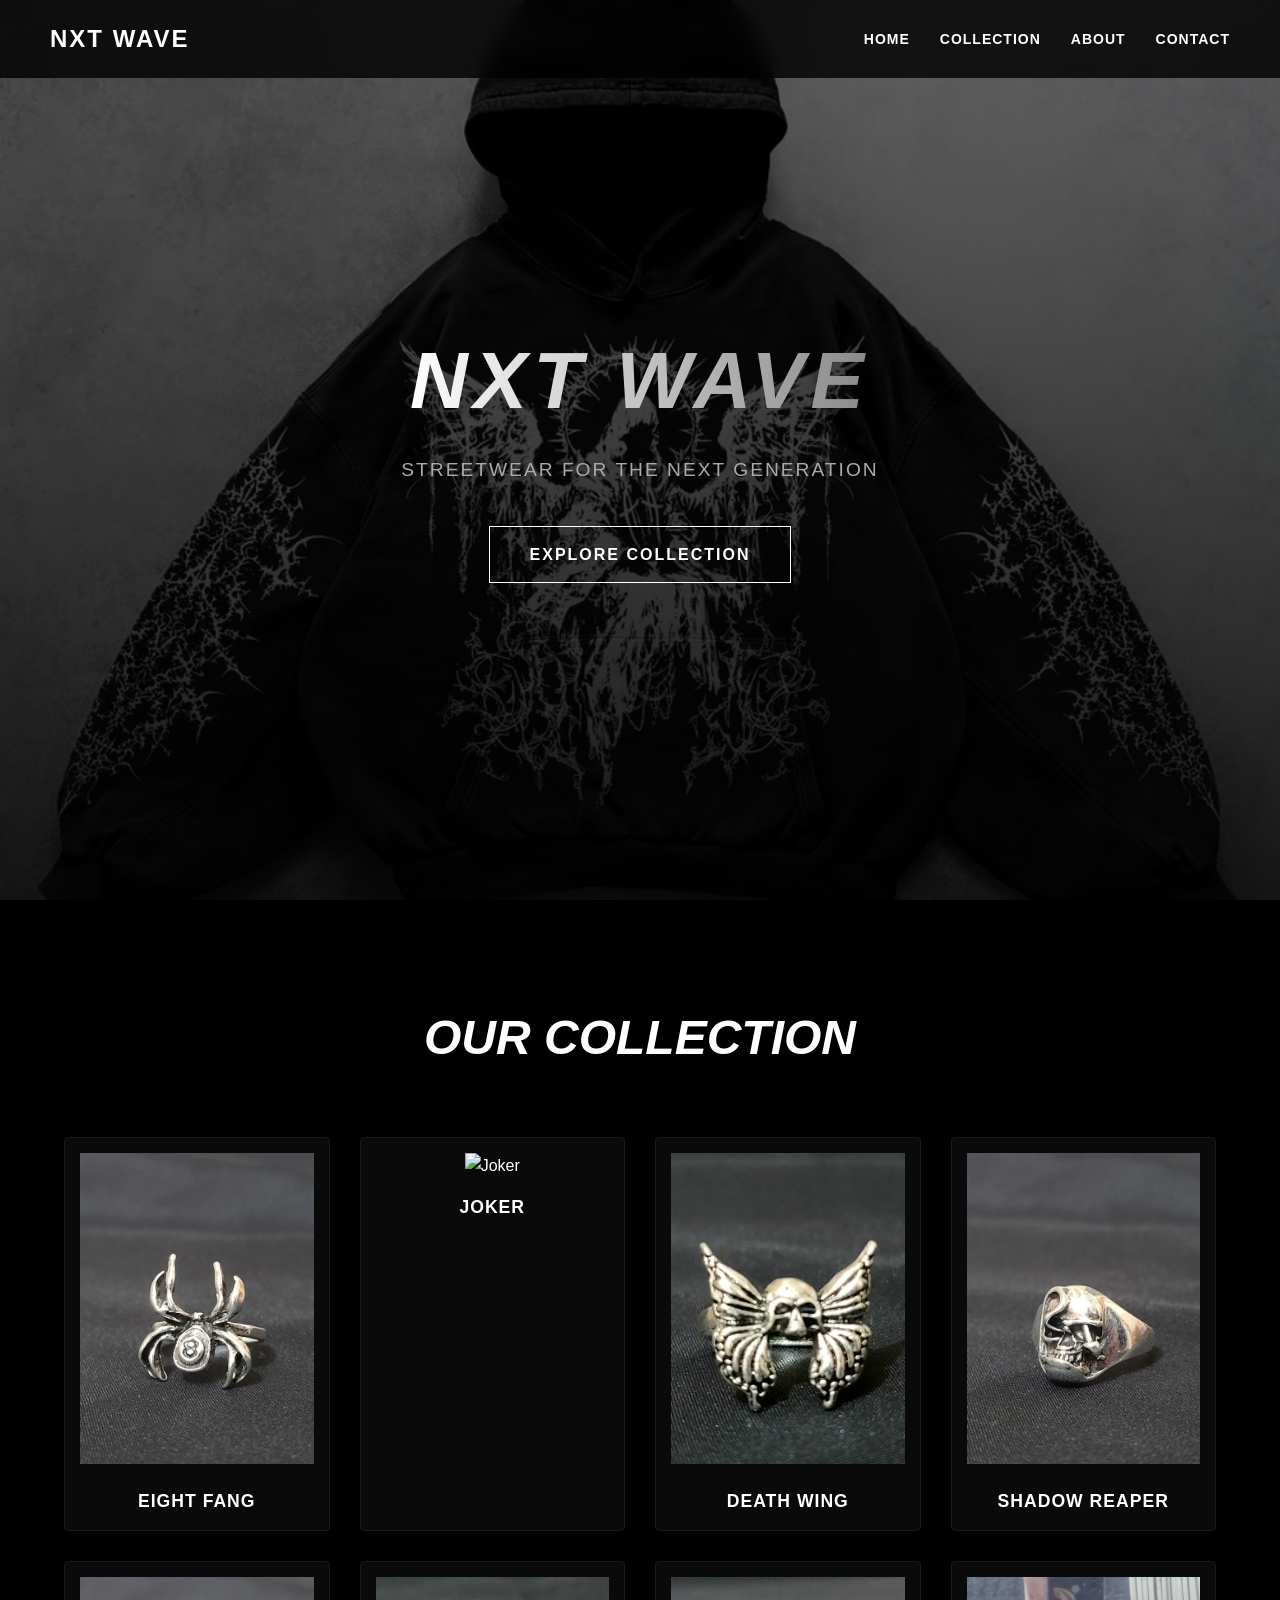
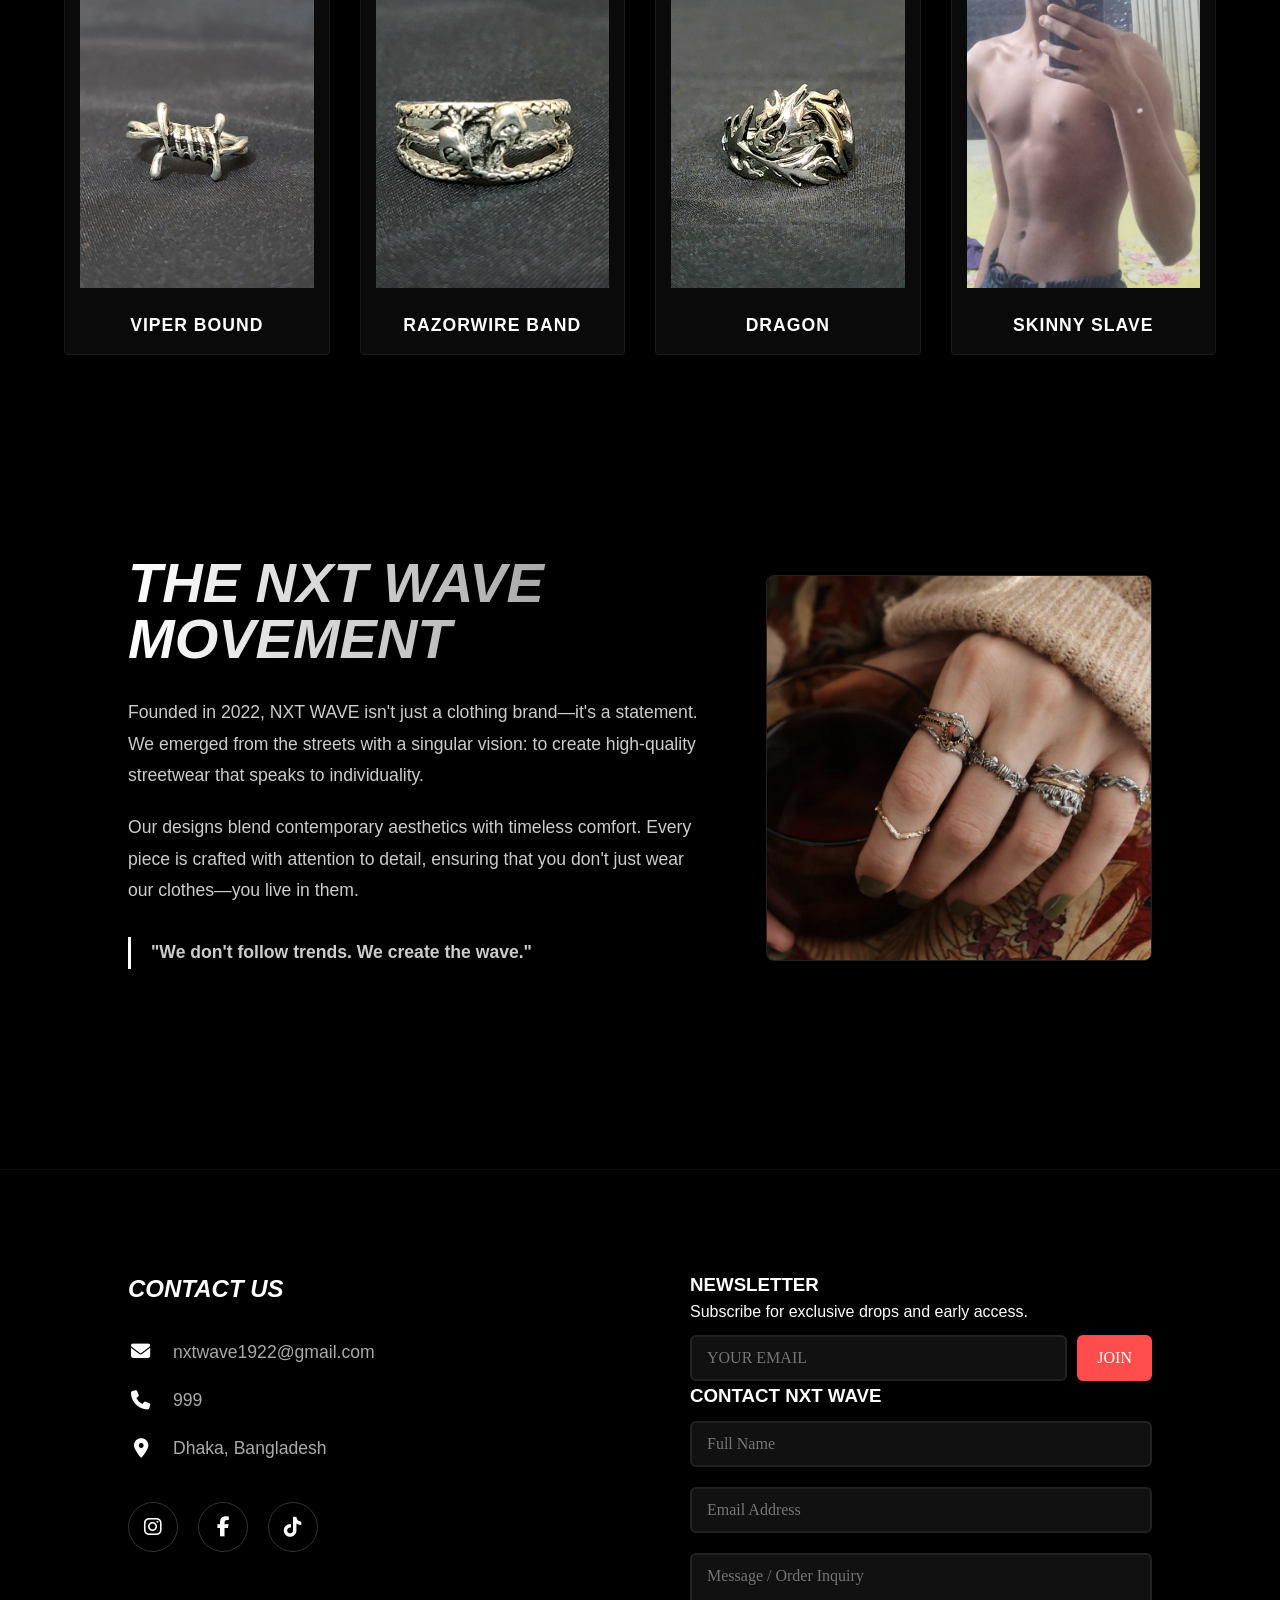
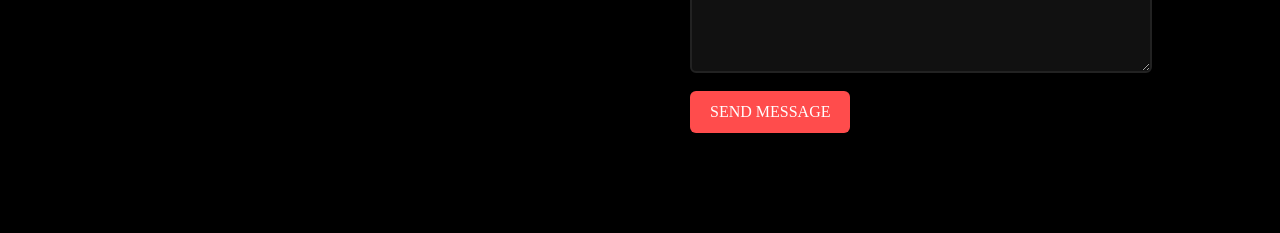
==== commit fbd5875c: "Update newsletter and contact forms with AJAX gothic style" ====
--- a/index.html
+++ b/index.html
@@ -116,33 +116,68 @@
       <!-- FORMS -->
       <div class="contact-form-area">
 
-        <!-- NEWSLETTER -->
-        
-<h3>NEWSLETTER</h3>
-<p>Subscribe for exclusive drops and early access.</p>
-<form class="newsletter-form" action="https://formspree.io/f/mlgrjvdz" method="POST">
-  <div class="newsletter-input-group">
-    <input type="email" name="email" placeholder="YOUR EMAIL" required>
-    <button type="submit">JOIN</button>
-  </div>
-  <input type="hidden" name="type" value="Newsletter Signup">
-</form>
+    <!-- NEWSLETTER -->
+<div class="contact-form-area">
+  <h3>NEWSLETTER</h3>
+  <p>Subscribe for exclusive drops and early access.</p>
+  <form id="newsletter-form" action="https://formspree.io/f/mlgrjvdz" method="POST">
+    <div class="newsletter-input-group">
+      <input type="email" name="email" placeholder="YOUR EMAIL" required>
+      <button type="submit">JOIN</button>
+    </div>
+  </form>
+  <p id="newsletter-msg" class="form-msg"></p>
+</div>
 
+<!-- CONTACT FORM -->
+<div class="contact-form-area">
+  <h3>CONTACT NXT WAVE</h3>
+  <form id="contact-form" action="https://formspree.io/f/mlgrjvdz" method="POST">
+    <input type="text" name="name" placeholder="Full Name" required>
+    <input type="email" name="email" placeholder="Email Address" required>
+    <textarea name="message" placeholder="Message / Order Inquiry" required></textarea>
+    <input type="hidden" name="source" value="NXT WAVE Website">
+    <button type="submit">SEND MESSAGE</button>
+  </form>
+  <p id="contact-msg" class="form-msg"></p>
+</div>
 
+<!-- AJAX SCRIPT -->
+<script>
+  async function handleFormSubmit(formId, msgId) {
+    const form = document.getElementById(formId);
+    const msg = document.getElementById(msgId);
 
-        <!-- MESSAGE FORM -->
-        <form class="message-form" action="https://formspree.io/f/mlgrjvdz" method="POST">
-          <input type="text" name="name" placeholder="Full Name" required>
-          <input type="email" name="email" placeholder="Email Address" required>
-          <textarea name="message" placeholder="Message / Order Inquiry" required></textarea>
-          <input type="hidden" name="source" value="NXT WAVE Website">
-          <button type="submit">SEND MESSAGE</button>
-        </form>
+    form.addEventListener('submit', async (e) => {
+      e.preventDefault();
+      const formData = new FormData(form);
 
-      </div>
+      try {
+        const response = await fetch(form.action, {
+          method: form.method,
+          body: formData,
+          headers: { 'Accept': 'application/json' }
+        });
 
-    </div>
-  </section>
+        if (response.ok) {
+          msg.textContent = "Sent!";
+          msg.style.color = "#ff4c4c";
+          form.reset();
+        } else {
+          msg.textContent = "Error sending message!";
+          msg.style.color = "#ff4c4c";
+        }
+      } catch (error) {
+        msg.textContent = "Error sending message!";
+        msg.style.color = "#ff4c4c";
+      }
+    });
+  }
+
+  handleFormSubmit('newsletter-form', 'newsletter-msg');
+  handleFormSubmit('contact-form', 'contact-msg');
+</script>
+
 
   <!-- JS -->
   <script src="script.js"></script>
